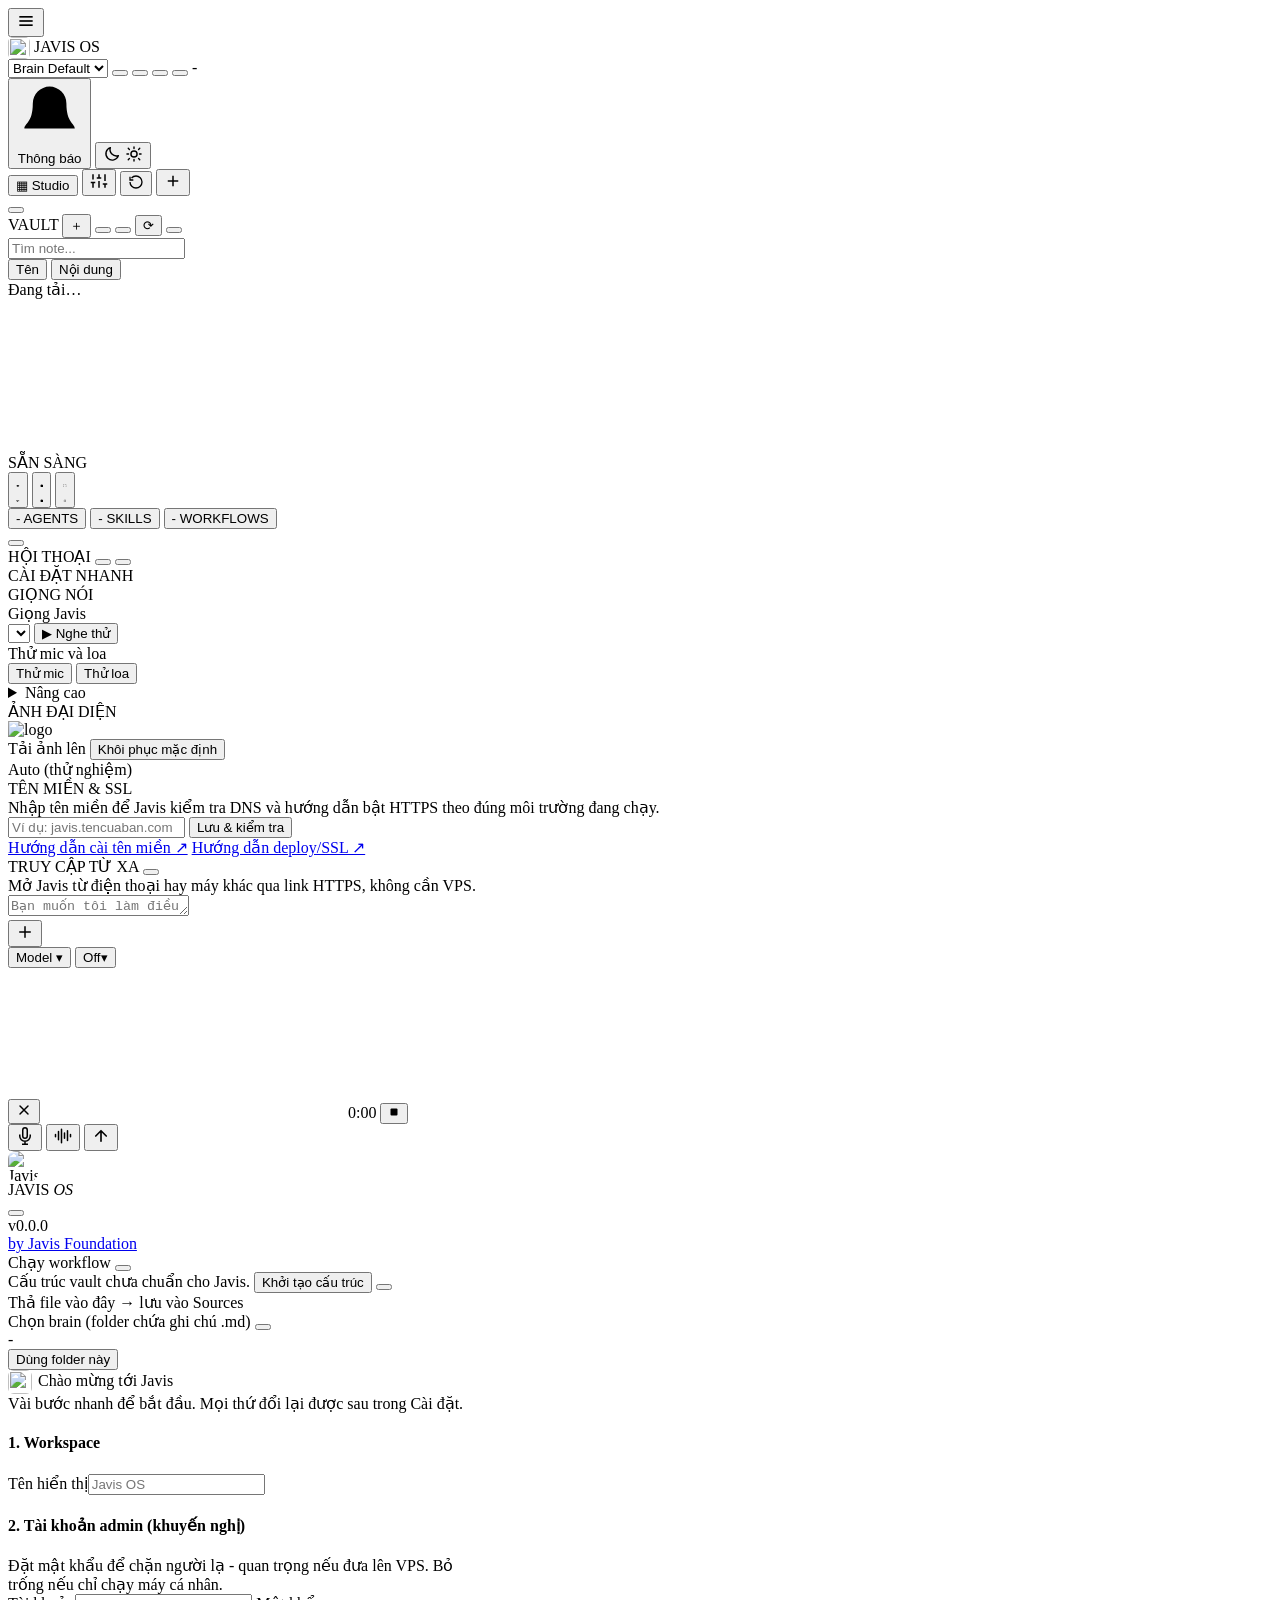
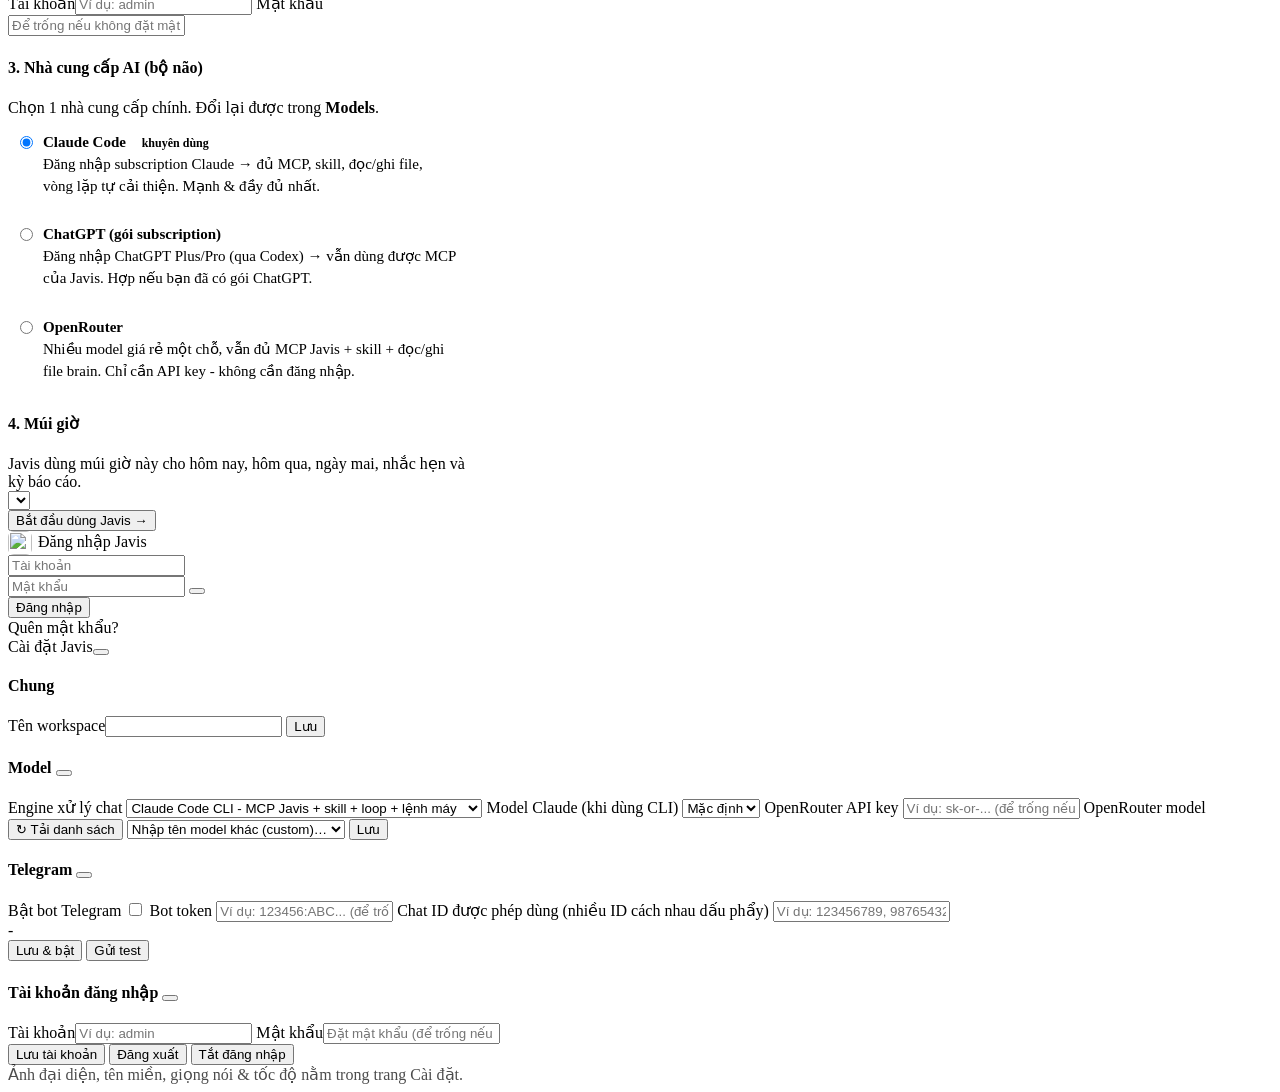
==== dashboard/index.html @ 55c79ef9 "IDC Harness (fork Javis OS 0.461.0) - phan 2" ====
<!DOCTYPE html>
<html lang="vi">
<head>
  <meta charset="UTF-8">
  <!-- maximum-scale=1 + user-scalable=no: tắt pinch/double-tap zoom trên mobile theo yêu cầu
       chủ. Chỉ chặn TUYỆT ĐỐI khi chạy dạng app màn hình chính (xem cụm apple-mobile-web-app-*
       dưới); ở tab Safari thường iOS 10+ vẫn cho zoom bằng tay vì lý do accessibility, nên còn
       chặn thêm bằng touch-action trong style.css làm lớp thứ hai. -->
  <meta name="viewport" content="width=device-width, initial-scale=1.0, maximum-scale=1.0, user-scalable=no, viewport-fit=cover, interactive-widget=resizes-content">
  <title>Javis OS</title>
  <!-- Favicon = logo hiện tại (/brand-logo): mặc định theo logo.png, và tự đổi theo ảnh user tải lên. -->
  <link rel="icon" href="/brand-logo?v=5">
  <link rel="apple-touch-icon" href="/brand-logo?v=5">
  <!-- Thêm vào màn hình chính iPhone = KHÔNG thanh địa chỉ: iOS chỉ mở app "standalone"
       (ẩn chrome Safari) khi có ĐỦ cụm apple-mobile-web-app-* này VÀ manifest.json bên dưới -
       thiếu một trong hai là một số bản iOS vẫn hiện thanh địa chỉ dù bản khác thì không.
       Icon đã thêm TRƯỚC khi có đủ cụm này vẫn giữ hành vi cũ - phải xoá khỏi màn hình chính
       rồi "Thêm vào MH chính" lại thì iOS mới đọc lại và chạy standalone. -->
  <meta name="apple-mobile-web-app-capable" content="yes">
  <meta name="mobile-web-app-capable" content="yes">
  <meta name="apple-mobile-web-app-status-bar-style" content="black-translucent">
  <meta name="apple-mobile-web-app-title" content="Javis OS">
  <meta name="theme-color" content="#0e0e16">
  <!-- manifest.json khai icon PNG vuông 192/512 có sizes rõ ràng: đó là điều kiện để
       Chrome/Edge DESKTOP coi trang là cài được (icon "any" trên PNG bị coi là không hợp lệ
       nên trước đây chỉ mobile chạy dạng app, desktop không bao giờ có nút cài). Nút
       "Mở như app" trên thanh trạng thái + icon cài trong thanh địa chỉ ăn theo file này. -->
  <link rel="manifest" href="/static/manifest.json?v=5">
  <!-- Font tự chứa (0.416.0, dashboard/fonts/): không còn gọi fonts.googleapis.com / fonts.gstatic.com lúc mở trang. -->
  <link rel="stylesheet" href="/static/fonts/fonts.css?v=1">
  <!-- Biến --ic-* cho icon dùng trong content: của CSS. Phải đứng TRƯỚC style.css
       vì style.css tham chiếu các biến này. -->
  <link rel="stylesheet" href="/static/vendor/lucide-icons.css?v=1">
  <link rel="stylesheet" href="/static/style.css?v=158">
  <link rel="stylesheet" href="/static/console.css?v=132">
  <!-- Áp tông đã lưu TRƯỚC khi vẽ để không nháy tối rồi mới đổi sang sáng.
       Giá trị cũ "dim" (tông tối-nhạt, gỡ ở 0.9.250) quy về tối; theme.js sẽ ghi đè lại.
       Chế độ "auto" (0.74.0, mặc định khi chưa chọn gì từ 0.75.1) tính theo khung giờ "HH:MM-HH:MM", cùng quy tắc với lightAt() trong
       theme.js (vắt qua nửa đêm được, hai mốc trùng là tối): sửa một bên thì sửa cả bên kia. -->
  <script>(function(){try{var m=localStorage.getItem('javis.theme'),L=m==='light';if(m!=='light'&&m!=='dark'&&m!=='dim'){var p=/^(\d{1,2}):(\d{2})-(\d{1,2}):(\d{2})$/.exec(localStorage.getItem('javis.theme.schedule')||'')||[0,6,0,18,0],a=p[1]*60+ +p[2],b=p[3]*60+ +p[4],d=new Date(),n=d.getHours()*60+d.getMinutes();L=a!==b&&(a<b?n>=a&&n<b:n>=a||n<b);}if(L)document.documentElement.setAttribute('data-theme','light');}catch(e){}})();</script>
</head>
<body>
  <div class="hud">

    <!-- ===== TOP BAR ===== -->
    <header class="hud-top">
      <!-- Mobile-only: mở ngăn kéo điều hướng -->
      <button class="hud-icon-btn nav-toggle-btn" id="navToggle" title="Menu" aria-label="Mở menu" data-i18n-title="top.menu" data-i18n-aria="top.menu_open">
        <svg width="20" height="20" viewBox="0 0 24 24" fill="none" stroke="currentColor" stroke-width="2">
          <line x1="4" y1="7" x2="20" y2="7"/><line x1="4" y1="12" x2="20" y2="12"/><line x1="4" y1="17" x2="20" y2="17"/>
        </svg>
      </button>
      <!-- NHÓM TRÁI: thương hiệu + chọn brain + số liệu (bám trái) -->
      <div class="hud-top-left">
        <div class="brand"><span class="brand-icon"><img src="/brand-logo" alt="" style="width:22px;height:22px;border-radius:5px;vertical-align:middle;object-fit:cover"></span> <span class="brand-text">JAVIS OS</span></div>
        <!-- Select Brain: dời từ góc graph lên navbar -->
        <div class="orb-graph-ctl navbar-brain">
          <i data-ic="brain" class="brain-select-ico" data-ic-title="Bộ não đang chọn" data-i18n-title="top.brain_current"></i>
          <select id="graphSource" class="graph-select">
            <option value="brain">Brain Default</option>
          </select>
          <button class="graph-folder-btn" id="newBrainBtn" title="Tạo brain mới trong thư mục brains" data-i18n-title="top.brain_new"><i data-ic="plus"></i></button>
          <button class="graph-folder-btn" id="renameBrainBtn" title="Đổi tên brain đang chọn (thư mục và liên kết giữ nguyên)" data-i18n-title="top.brain_rename"><i data-ic="pencil"></i></button>
          <button class="graph-folder-btn" id="delBrainBtn" title="Xoá brain đang chọn (xác nhận gõ đúng tên)" data-i18n-title="top.brain_delete"><i data-ic="trash-2"></i></button>
          <button class="graph-folder-btn" id="pickFolderBtn" title="Chọn brain từ folder ngoài bất kỳ" data-i18n-title="top.brain_pick"><i data-ic="folder-open"></i></button>
          <span class="graph-stats" id="graphStats">-</span>
        </div>
      </div>
      <!-- NHÓM GIỮA: thanh trạng thái đang quá tải nên bỏ tên workspace lẫn ngày tháng theo
           yêu cầu chủ (0.9.195) - tên vẫn hiện trong Cài đặt; chỗ này giờ dành cho đèn báo não
           khi bộ não mất đăng nhập. Chuông Thông báo đã dời về góc phải cho khớp với panel
           (panel ghim right:18px, để nút ở giữa thì bấm một nơi hộp bung nơi khác). -->
      <div class="hud-center-title">
        <span class="engine-banner" id="engineBanner" hidden></span>
      </div>
      <!-- NHÓM PHẢI: chuông Thông báo + nút đổi tông (LUÔN hiện) + cụm nút cockpit (ẩn ở trang quản lý) -->
      <div class="hud-top-right">
        <button class="notification-trigger" id="notificationTrigger" type="button"
                aria-haspopup="dialog" aria-expanded="false" title="Mở hộp thư Thông báo" data-i18n-title="top.notifications">
          <svg viewBox="0 0 24 24" aria-hidden="true">
            <path d="M18 8a6 6 0 0 0-12 0c0 7-3 7-3 9h18c0-2-3-2-3-9"></path>
            <path d="M10 21h4"></path>
          </svg>
          <span class="notification-trigger-label" data-i18n="noti.label">Thông báo</span>
          <span class="notification-badge" id="notificationBadge" hidden>0</span>
        </button>
        <!-- Cài Javis như app riêng (PWA). Ẩn mặc định: app.js chỉ hiện khi trình duyệt
             bắn beforeinstallprompt (Chrome/Edge desktop + Android) và chưa chạy standalone.
             Safari/iOS không có event này - bên đó vẫn là Share → Thêm vào MH chính. -->
        <button class="install-app-btn" id="installAppBtn" type="button" hidden
                title="Cài Javis thành app riêng - mở từ Desktop/Dock, không lẫn giữa các tab" data-i18n-title="top.install_title"
                aria-label="Cài Javis thành app riêng" data-i18n-aria="top.install">
          <svg width="16" height="16" viewBox="0 0 24 24" fill="none" stroke="currentColor" stroke-width="2" aria-hidden="true">
            <rect x="2" y="3" width="20" height="14" rx="2"/>
            <path d="M8 21h8M12 17v4"/>
            <path d="M12 6v6M9.5 9.5 12 12l2.5-2.5"/>
          </svg>
          <span class="install-app-label" data-i18n="top.install_label">Mở như app</span>
        </button>
        <button class="hud-icon-btn theme-toggle" id="themeToggle" type="button" aria-pressed="false"
                title="Đang dùng tông tối - bấm để chuyển sang tông sáng"
                aria-label="Đang dùng tông tối - bấm để chuyển sang tông sáng">
          <!-- Trăng hiện ở tông tối, mặt trời hiện ở tông sáng (đổi qua CSS theo data-theme) -->
          <svg class="ic-moon" width="18" height="18" viewBox="0 0 24 24" fill="none" stroke="currentColor"
               stroke-width="1.9" stroke-linecap="round" stroke-linejoin="round" aria-hidden="true">
            <path d="M20.5 14.2A8.5 8.5 0 0 1 9.8 3.5a8.5 8.5 0 1 0 10.7 10.7Z"/>
          </svg>
          <svg class="ic-sun" width="18" height="18" viewBox="0 0 24 24" fill="none" stroke="currentColor"
               stroke-width="1.9" stroke-linecap="round" stroke-linejoin="round" aria-hidden="true">
            <circle cx="12" cy="12" r="4.1"/>
            <path d="M12 2.6v2.1M12 19.3v2.1M4.35 4.35l1.5 1.5M18.15 18.15l1.5 1.5M2.6 12h2.1M19.3 12h2.1M4.35 19.65l1.5-1.5M18.15 5.85l1.5-1.5"/>
          </svg>
        </button>
        <div class="hud-actions">
          <button class="studio-open-btn" id="studioOpenBtn" title="Studio - Agents, Skills, Workflows" data-i18n-title="top.studio_title">▦ Studio</button>
          <button class="hud-icon-btn" id="settingsBtn" title="Cài đặt" data-i18n-title="page.settings.label">
            <svg width="18" height="18" viewBox="0 0 24 24" fill="none" stroke="currentColor" stroke-width="2">
              <line x1="4" y1="21" x2="4" y2="14"/><line x1="4" y1="10" x2="4" y2="3"/>
              <line x1="12" y1="21" x2="12" y2="12"/><line x1="12" y1="8" x2="12" y2="3"/>
              <line x1="20" y1="21" x2="20" y2="16"/><line x1="20" y1="12" x2="20" y2="3"/>
              <line x1="1" y1="14" x2="7" y2="14"/><line x1="9" y1="8" x2="15" y2="8"/><line x1="17" y1="16" x2="23" y2="16"/>
            </svg>
          </button>
          <!-- Nút loa ở đây đã BỎ (0.48.3): cùng một công tắc mà có tới ba chỗ bấm (header,
               thanh nhập chat, công tắc trong Cài đặt nhanh). Giữ lại đúng nút trên THANH NHẬP
               (#ttsToggleBar) - nó nằm ngay cạnh chỗ người ta gõ, thấy được ở cả màn Javis lẫn
               trang Trò chuyện, và có ở màn hẹp. Chỗ trống này để dành cho hòm thư. -->
          <button class="hud-icon-btn" id="resetBtn" title="Reset hội thoại" data-i18n-title="top.reset">
            <svg width="16" height="16" viewBox="0 0 24 24" fill="none" stroke="currentColor" stroke-width="2">
              <path d="M3 12a9 9 0 1 0 9-9 9 9 0 0 0-6.7 3M3 4v5h5"/>
            </svg>
          </button>
          <!-- Mobile-only: hội thoại mới -->
          <button class="hud-icon-btn new-chat-btn" id="newChatBtn" title="Hội thoại mới" data-i18n-title="top.new_chat" aria-label="Hội thoại mới" data-i18n-aria="top.new_chat">
            <svg width="18" height="18" viewBox="0 0 24 24" fill="none" stroke="currentColor" stroke-width="2">
              <line x1="12" y1="5" x2="12" y2="19"/><line x1="5" y1="12" x2="19" y2="12"/>
            </svg>
          </button>
        </div>
      </div>
    </header>

    <!-- Hộp thư chung: bản cập nhật + thông báo cộng đồng/marketing -->
    <div class="notification-shade" id="notificationShade" hidden></div>
    <aside class="notification-panel" id="notificationPanel" role="dialog"
           aria-modal="false" aria-label="Hộp thư Thông báo" data-i18n-aria="top.notifications" aria-hidden="true" hidden>
      <div class="noti-head">
        <div>
          <div class="noti-title" data-i18n="noti.label">Thông báo</div>
          <div class="noti-sub" id="notificationSummary" data-i18n="noti.summary">Cập nhật mới và tin từ Javis OS</div>
        </div>
        <div class="noti-head-actions">
          <button class="noti-text-btn" id="notificationReadAll" type="button" data-i18n="noti.read_all">Đọc tất cả</button>
          <button class="noti-close" id="notificationClose" type="button" aria-label="Đóng" data-i18n-aria="common.close">×</button>
        </div>
      </div>
      <!-- Hai tab: thư RIÊNG của người dùng và tin PHÁT CHUNG. Gộp một danh sách thì kết quả
           công việc thật bị chôn dưới mấy dòng changelog, mà đó mới là thứ cần đọc ngay. -->
      <div class="noti-tabs" role="tablist">
        <button class="noti-tab active" id="notiTabMine" type="button" role="tab" aria-selected="true">
          <span data-i18n="noti.tab_mine">Của tôi</span><span class="noti-tab-count" id="notiTabMineCount" hidden>0</span>
        </button>
        <button class="noti-tab" id="notiTabNews" type="button" role="tab" aria-selected="false">
          <span data-i18n="noti.tab_news">Tin tức</span><span class="noti-tab-count" id="notiTabNewsCount" hidden>0</span>
        </button>
        <!-- 0.403.0: Javis Core's notification filter (each group's mode, per-kind rules, undo). -->
        <button class="noti-tab noti-tab-filter" id="notiTabFilter" type="button" role="tab" aria-selected="false">
          <span data-i18n="noti.filter_btn">Bộ lọc</span>
        </button>
      </div>
      <div class="noti-list" id="notificationList">
        <div class="noti-loading" data-i18n="noti.loading">Đang tải thông báo…</div>
      </div>
      <!-- Công tắc thông báo đẩy. Ẩn khi trình duyệt/ngữ cảnh không cho (http trần, iOS chưa
           cài PWA) và nói LÝ DO thay vì để một cái nút bấm không lên. -->
      <div class="noti-push" id="notificationPush" hidden>
        <div class="noti-push-main">
          <span class="noti-push-title" data-i18n="noti.push">Thông báo đẩy</span>
          <span class="noti-push-note" id="notificationPushNote" data-i18n="noti.push_note">Báo cả khi bạn không mở Javis</span>
        </div>
        <button class="noti-text-btn" id="notificationPushTest" type="button" hidden data-i18n="noti.push_test">Gửi thử</button>
        <button class="noti-text-btn primary" id="notificationPushToggle" type="button" data-i18n="noti.push_on">Bật</button>
        <label class="noti-push-hide" id="notificationPushHideRow" hidden><input type="checkbox" id="notificationPushHide">
          <span data-i18n="noti.push_hide">Ẩn nội dung trên thông báo đẩy</span></label>
      </div>
      <div class="noti-foot">
        <button class="noti-text-btn" id="notificationRefresh" type="button" data-i18n="noti.refresh">↻ Làm mới</button>
        <button class="noti-text-btn primary" id="notificationOpenUpdates" type="button" data-i18n="noti.open_updates">Xem nhật ký cập nhật →</button>
      </div>
    </aside>

    <!-- ===== BODY: 3 columns ===== -->
    <div class="hud-body">

      <!-- LEFT: Vault explorer (cây thư mục kiểu Obsidian + tìm note). Thay cho panel số liệu KD cũ. -->
      <aside class="hud-left">
        <!-- Nút mở lại khi panel đang thu gọn (body.vault-thu). Ẩn mặc định bằng CSS;
             chỉ hiện ở màn chính, không theo node sang tab "Thư mục" của trang Trò chuyện. -->
        <button class="vault-expand" id="vtExpand" title="Mở lại panel Vault" data-i18n-title="vault.expand" aria-label="Mở lại panel Vault" data-i18n-aria="vault.expand"><i data-ic="panel-left"></i></button>
        <div class="vault-head">
          <span class="vault-title">VAULT</span>
          <span class="vault-tools">
            <button class="mini-btn" id="vtNewFile" title="Tạo file mới ở gốc brain" data-i18n-title="vault.new_file">＋</button>
            <button class="mini-btn" id="vtNewDir" title="Tạo thư mục mới ở gốc brain" data-i18n-title="vault.new_dir"><i data-ic="folder-plus"></i></button>
            <button class="mini-btn" id="vtDaily" title="Nhật ký hôm nay (Ctrl+D / Cmd+D khi đang ở khung ghi chú)" data-i18n-title="vault.daily"><i data-ic="calendar"></i></button>
            <button class="mini-btn" id="vtRefresh" title="Làm mới cây" data-i18n-title="vault.refresh">⟳</button>
            <button class="mini-btn" id="vtCollapse" title="Thu gọn panel Vault (như sidebar)" data-i18n-title="vault.collapse"><i data-ic="panel-left"></i></button>
          </span>
        </div>
        <div class="vault-search">
          <i class="vs-ico" data-ic="search"></i>
          <!-- data-esc: ô này TỰ xử Esc (xoá chữ, về lại cây). Trình sửa note bắt Esc ở mức
               document + capture, nên không khai dấu này thì Esc ở đây đóng mất file đang mở. -->
          <input id="vaultSearch" type="text" data-esc placeholder="Tìm note..." data-i18n-ph="vault.search_ph" spellcheck="false" autocomplete="off">
          <button class="vs-clear" id="vaultSearchClear" title="Xoá tìm kiếm" data-i18n-title="vault.search_clear" hidden><i data-ic="x"></i></button>
        </div>
        <div class="vault-modes">
          <button class="vs-chip active" id="vsModeName" data-mode="name" title="Lọc nhanh theo tên trong cây" data-i18n-title="vault.mode_name_title" data-i18n="vault.mode_name">Tên</button>
          <button class="vs-chip" id="vsModeContent" data-mode="content" title="Tìm sâu theo nội dung (quét toàn vault)" data-i18n-title="vault.mode_content_title" data-i18n="vault.mode_content">Nội dung</button>
        </div>
        <div class="vault-tree" id="vaultTree"><div class="vt-info" data-i18n="common.loading">Đang tải…</div></div>
        <div class="vault-results" id="vaultResults" hidden></div>
      </aside>

      <!-- CENTER: knowledge graph -->
      <div class="hud-center">
        <canvas id="starfield"></canvas>
        <div id="graph2d"></div>
        <div class="concept-labels" id="conceptLabels"></div>
        <div class="orb-overlay">
          <div class="orb-state" id="orbState" data-i18n="orb.ready">SẴN SÀNG</div>
          <div class="orb-interim" id="voiceInterim"></div>
        </div>
        <button class="brain-overlay-toggle" id="brainOverlayToggle" type="button"
                aria-pressed="false" aria-label="Ẩn nhãn và số liệu brain" data-i18n-aria="orb.overlay_aria"
                title="Ẩn nhãn thư mục và số liệu Agents / Skills / Workflows" data-i18n-title="orb.overlay_title">
          <svg class="brain-eye-on" viewBox="0 0 24 24" aria-hidden="true">
            <path d="M2.5 12s3.5-6 9.5-6 9.5 6 9.5 6-3.5 6-9.5 6-9.5-6-9.5-6Z"></path>
            <circle cx="12" cy="12" r="2.75"></circle>
          </svg>
          <svg class="brain-eye-off" viewBox="0 0 24 24" aria-hidden="true">
            <path d="M3 3l18 18M10.6 6.15A9.8 9.8 0 0 1 12 6c6 0 9.5 6 9.5 6a15 15 0 0 1-2.05 2.65M6.3 6.35C3.85 8.05 2.5 12 2.5 12s3.5 6 9.5 6a9.5 9.5 0 0 0 3.1-.52M9.9 9.9a3 3 0 0 0 4.2 4.2"></path>
          </svg>
        </button>

        <!-- Timelapse "cuộc đời brain": chiếu lại note mọc dần theo thời gian tạo (chỉ đồ thị 2D) -->
        <button class="brain-overlay-toggle graph-timelapse-btn" id="graphTimelapseBtn" type="button"
                aria-pressed="false" aria-label="Chiếu timelapse cuộc đời brain" data-i18n-aria="orb.timelapse_aria"
                title="Timelapse: xem lại brain lớn lên từ note đầu tiên tới giờ" data-i18n-title="orb.timelapse_title">
          <svg class="tl-play" viewBox="0 0 24 24" aria-hidden="true">
            <circle cx="12" cy="12" r="9"></circle>
            <path d="M12 7v5l3.5 2"></path>
          </svg>
          <svg class="tl-stop" viewBox="0 0 24 24" aria-hidden="true">
            <circle cx="12" cy="12" r="9"></circle>
            <rect x="9" y="9" width="6" height="6" rx="1"></rect>
          </svg>
        </button>

        <!-- BUNG/THU khoang não - CHỈ hiện trên điện thoại (console.css .brain-max-btn).
             Trên desktop khoang não đã chiếm cả cột giữa nên không có gì để bung. -->
        <button class="brain-overlay-toggle brain-max-btn" id="brainMaxBtn" type="button"
                aria-pressed="false" aria-label="Bung khoang não toàn màn" data-i18n-aria="orb.max_aria"
                title="Bung khoang não ra toàn màn để nhìn rõ đồ thị" data-i18n-title="orb.max_title">
          <svg class="bmx-in" viewBox="0 0 24 24" aria-hidden="true">
            <path d="M9 3H5a2 2 0 0 0-2 2v4M15 3h4a2 2 0 0 1 2 2v4M9 21H5a2 2 0 0 1-2-2v-4M15 21h4a2 2 0 0 0 2-2v-4"></path>
          </svg>
          <svg class="bmx-out" viewBox="0 0 24 24" aria-hidden="true">
            <path d="M4 10h4a2 2 0 0 0 2-2V4M20 10h-4a2 2 0 0 1-2-2V4M4 14h4a2 2 0 0 1 2 2v4M20 14h-4a2 2 0 0 0-2 2v4"></path>
          </svg>
        </button>

        <!-- Lớp Agentic: số agent / skill / workflow - bấm mở Studio -->
        <div class="brain-stats" id="brainStats">
          <button class="bstat" data-tab="agents" title="Mở Studio · Agents" data-i18n-title="orb.stat_agents">
            <span class="bstat-num" id="statAgents">-</span>
            <span class="bstat-lbl">AGENTS</span>
          </button>
          <span class="bstat-sep"></span>
          <button class="bstat" data-tab="skills" title="Mở Studio · Skills" data-i18n-title="orb.stat_skills">
            <span class="bstat-num" id="statSkills">-</span>
            <span class="bstat-lbl">SKILLS</span>
          </button>
          <span class="bstat-sep"></span>
          <button class="bstat" data-tab="workflows" title="Mở Studio · Workflows" data-i18n-title="orb.stat_workflows">
            <span class="bstat-num" id="statWorkflows">-</span>
            <span class="bstat-lbl">WORKFLOWS</span>
          </button>
        </div>

        <!-- MỨC DÙNG token đã chuyển thành trang riêng "Mức dùng" trong rail (nhóm Hệ thống) - có đồ thị 14 ngày. -->

        <!-- Popup sửa note: neo absolute BÊN TRONG .hud-center → đè lên visual não, cây trái & chat phải vẫn sống.
             Nội dung (toolbar + thân) do console.js openNote() dựng theo loại file. -->
        <div class="note-editor" id="noteEditor" hidden>
          <div class="ne-bar">
            <!-- Lùi / Tiến giữa các note. Đặt BÊN TRÁI tên file, đúng chỗ trình duyệt nào cũng
                 để nó, nên không phải học. console.js _neVeNutLui() dựng theo vệt đường đi. -->
            <span class="ne-nav" id="neNav"></span>
            <span class="ne-title" id="neTitle">note.md</span>
            <span class="ne-actions" id="neActions"></span>
          </div>
          <!-- Thanh link chia se: an cho toi khi bam nut Chia se tren thanh cong cu.
               Lop .jvfe-share dung chung CSS voi trinh sua modal (file-editor.js). -->
          <div class="ne-share jvfe-share" id="neShare" hidden></div>
          <div class="ne-body" id="neBody"></div>
        </div>
      </div>

      <!-- RIGHT: transcript + activity -->
      <aside class="hud-right">
        <!-- Nút mở lại khi khung hội thoại đang thu (body.chatcol-thu, chỉ desktop).
             Ẩn mặc định bằng CSS - trên điện thoại cột này chính là khung chat, không thu. -->
        <button class="chatcol-expand" id="chatColMo" title="Mở lại khung hội thoại" data-i18n-title="chat.col_expand" aria-label="Mở lại khung hội thoại" data-i18n-aria="chat.col_expand"><i data-ic="panel-left"></i></button>
        <div class="panel-label">
          <span data-i18n="chat.panel">HỘI THOẠI</span>
          <!-- Chip project: sessions-ui.js vẽ vào đây khi lượt chat thuộc một project.
               Rỗng thì span co về 0 nên hàng vẫn là "nhãn ... nút" như cũ. -->
          <span class="proj-chip-host" id="projChipHost"></span>
          <span class="panel-acts">
            <button class="mini-btn" id="chatZoomBtn" title="Mở trang Trò chuyện (khung chat toàn màn)" data-i18n-title="chat.zoom"><i data-ic="maximize"></i></button>
            <button class="mini-btn chatcol-thu-btn" id="chatColThu" title="Thu khung hội thoại sang phải (như thu sidebar)" data-i18n-title="chat.col_collapse"><i data-ic="panel-left"></i></button>
          </span>
        </div>
        <!-- MỨC DÙNG token đã DỜI xuống góc dưới-phải khung giữa (giải phóng chỗ cho khung chat). -->
        <!-- Thanh gọi (call-bar.js, 0.65.18): hiện khi bấm mic gọi Javis. Nằm trong CHAT_NODE_IDS
             (console.js) nên sang trang Trò chuyện là đi theo khung chat. -->
        <div class="call-bar" id="callBar" hidden></div>
        <div class="transcript" id="chatArea" data-i18n-empty="chat.empty_hint" data-empty-hint="Nói hoặc gõ để bắt đầu hội thoại với Javis."></div>
        <!-- Thanh #toolBar cũ ĐÃ BỎ: trạng thái "đang suy nghĩ / gọi tool" giờ hiện bằng
             chip hoạt động NGAY TRONG #chatArea (app.js showActivity) → tự đi theo cả khi
             phóng to chat workspace (chat-zoom chỉ dời #chatArea, trước đây toolBar bị bỏ lại). -->
        <!-- "BỘ NHỚ DÀI HẠN" + auto-reflect "sau mỗi 6 lượt" ĐÃ BỎ: engine tự học mới (learn.py)
             rewire sau MỖI lượt (có debounce, read-only, undo được). Cấu hình + xem "đã học gì" +
             hoàn tác ở trang sidebar "Tự học" (console.js renderLearn). Widget cũ vốn là UI chết,
             không còn JS nào gắn vào (autoLearnToggle/learnBtn/memCount không có handler). -->

        <!-- HỆ THỐNG + MCP ĐANG DÙNG đã DỜI xuống thanh model-bar (ngang hàng ô chọn model). -->


        <!-- ===== CÀI ĐẶT: avatar + tên miền + giọng nói + tốc độ (console.js nhúng vào trang Cài đặt) ===== -->
        <details class="quick-set" id="quickSet" open>
          <summary class="panel-label" style="cursor:pointer;list-style:none;user-select:none">
            <i data-ic="settings"></i> <span data-i18n="qs.title">CÀI ĐẶT NHANH</span> <i class="qs-caret" data-ic="chevron-right"></i>
          </summary>
          <div class="quick-set-body">

            <!-- MỘT CỘT, mỗi thẻ một việc (0.58.8). Bản trước xếp lưới HAI cột: các thẻ cao
                 thấp chênh nhau rất xa (thẻ giọng nói 1200px nằm cạnh thẻ ảnh đại diện 150px)
                 nên ô ngắn bị ô dài kéo giãn theo, để lại mảng trống gần một màn hình - chủ
                 repo gọi đúng tên là "rất rỗi". Một cột thì không còn ô nào phải chờ ô nào.
                 Trong mỗi thẻ, bề ngang được dùng bằng hàng "nhãn trái, ô chọn phải" (.qs-field)
                 thay vì xếp chồng dọc, nên thẻ ngắn lại mà không phải bỏ bớt nội dung. -->

            <!-- Ngôn ngữ: console.js render vào đây khi mở trang Cài đặt.
                 Đặt TRÊN nhóm giọng nói vì giọng đọc phụ thuộc ngôn ngữ, không ngược lại. -->
            <div id="replyLangHost" data-settings-section="general"></div>

            <!-- GIỌNG NÓI (0.65.19, docs/dev/2026-10-voice-call-spec.md mục 5): MỘT thẻ, ba ô, mọi ô
                 tự lưu khi đổi, không còn nút Lưu. Bấm mic là gọi Javis, nên những gì máy tự lo được
                 (bộ não giọng, tai nghe lại, ngôn ngữ nghe, im bao lâu thì gửi, ngắt lời bằng giọng,
                 nhịp hội thoại, đọc trả lời bằng giọng; từ 0.65.22 cả "Tập trung": im 30 giây thì ngắt
                 Live, nói là nối lại) không còn ô nhập. Giá trị đã lưu từ bản cũ
                 vẫn được đọc và dùng tiếp. console.js renderVoiceCard() đổ lựa chọn và nối tay bắt;
                 khung là node TĨNH để data-i18n dịch được và #rateSel giữ tay bắt của app.js. -->
            <div class="qs-block" id="voiceCard" data-settings-section="voice">
              <div class="popover-label" data-i18n="settings.vc_title">GIỌNG NÓI</div>
              <!-- 0.298.0: what you will HEAR, in words: the call path and its voice, then the voice that reads chat
                   answers, each with male/female (voice-catalog.js). Owner report 23/10: female picked, male heard,
                   because a ChatGPT Live call speaks with its own voice list, not the reading voice. -->
              <div class="vc-now" id="vcNow" role="status"></div>
              <div class="qs-field vc-field">
                <div class="vc-lblcol">
                  <label class="qs-lbl" for="vcVoice" id="vcVoiceLbl" data-i18n="settings.vc_voice">Giọng Javis</label>
                  <div class="vc-sub" id="vcVoiceSub"></div>
                </div>
                <div class="v2-voice-row">
                  <select class="js-input" id="vcVoice"></select>
                  <button class="gcard-btn ghost" type="button" id="vcTry" data-i18n="qs.test_voice">▶ Nghe thử</button>
                  <span class="vc-saved" id="vcVoiceSaved" aria-live="polite"></span>
                </div>
              </div>
              <div class="qs-hint" id="vcVoiceNote" data-i18n="qs.voice_ml_note" hidden>Giọng đa ngôn ngữ hỗ trợ tiếng Việt.</div>
              <div class="vc-mismatch" id="vcMismatch" role="status" hidden>
                <span id="vcMismatchTxt"></span>
                <button class="gcard-btn" type="button" id="vcMismatchFix"></button>
              </div>
              <!-- 0.255.0 (owner: "đang thiếu ElevenLabs"): ChatGPT Live and Live over an API speak with their own
                   voice, so on those paths the list above holds their voices and ElevenLabs had nowhere to go. This
                   row picks the voice that reads chat answers and voice notes; on the Basic path the list above
                   already does that, so console.js hides this row there. -->
              <div class="qs-field vc-field" id="vcReadRow" hidden>
                <div class="vc-lblcol">
                  <label class="qs-lbl" for="vcReadVoice"><span data-i18n="settings.vc_read_voice">Giọng đọc câu trả lời</span> <button type="button" class="info-i" aria-expanded="false" aria-label="Xem giải thích" title="Xem giải thích" data-i18n-aria="info.more" data-i18n-title="info.more"><i data-ic="info"></i></button></label>
                  <div class="vc-sub" data-i18n="settings.vc_read_sub">Đọc tin trong khung chat và ghi chú giọng nói.</div>
                </div>
                <div class="info-body" hidden data-i18n="settings.vc_read_info">Giọng đọc câu trả lời trong chat và ghi chú giọng nói gửi qua Telegram, Zalo. Cuộc gọi ChatGPT Live hay Live qua API nói bằng giọng riêng của nó nên không đổi theo ô này.</div>
                <div class="v2-voice-row">
                  <select class="js-input" id="vcReadVoice"></select>
                  <button class="gcard-btn ghost" type="button" id="vcReadTry" data-i18n="qs.test_voice">▶ Nghe thử</button>
                  <span class="vc-saved" id="vcReadSaved" aria-live="polite"></span>
                </div>
              </div>
              <!-- ElevenLabs (0.255.0): out of Advanced, right under the list where it was picked. The voice comes
                   from the account by name (/voice/elevenlabs/voices); the raw Voice ID box only shows when the
                   list cannot load. -->
              <div id="vcEleven" hidden>
                <div class="qs-field">
                  <label class="qs-lbl" for="vcElKey"><span>ElevenLabs API key</span> <button type="button" class="info-i" aria-expanded="false" aria-label="Xem giải thích" title="Xem giải thích" data-i18n-aria="info.more" data-i18n-title="info.more"><i data-ic="info"></i></button> <span class="dim" id="vcElKeySet" data-i18n="settings.key_set" hidden>(đã có - để trống nếu không đổi)</span></label>
                  <div class="info-body" hidden data-i18n="settings.vc_el_info">Lấy key ở elevenlabs.io, mục Developers, API Keys. Giọng bạn tự nhân bản trên ElevenLabs cũng có trong danh sách. Model Multilingual v2 không đọc được tiếng Việt, nên câu tiếng Việt tự dùng Flash v2.5.</div>
                  <input class="js-input" id="vcElKey" type="password" autocomplete="off" data-i18n-ph="settings.eleven_ph" placeholder="Dán API key ElevenLabs">
                </div>
                <div class="qs-field">
                  <label class="qs-lbl" for="vcElVoiceSel" data-i18n="settings.vc_el_voice">Giọng ElevenLabs</label>
                  <select class="js-input" id="vcElVoiceSel" hidden></select>
                  <input class="js-input" id="vcElVoice" data-i18n-ph="settings.eleven_voice_ph" placeholder="Ví dụ: 21m00Tcm4TlvDq8ikWAM (Rachel)">
                  <div class="qs-hint" id="vcElVoiceMsg" role="status"></div>
                </div>
                <div class="qs-field">
                  <label class="qs-lbl" for="vcElModel" data-i18n="settings.vc_el_model">Model</label>
                  <select class="js-input" id="vcElModel"></select>
                </div>
              </div>
              <!-- Mic and speaker test (0.222.0, dashboard/mic-test.js): a person speaking is the only check
                   a muted mic or a level slider at zero cannot pass. -->
              <div class="qs-field">
                <span class="qs-lbl" data-i18n="settings.vc_mic_lbl">Thử mic và loa</span>
                <div class="v2-voice-row">
                  <button class="gcard-btn ghost" type="button" id="vcMicTest" data-i18n="settings.vc_mic_btn">Thử mic</button>
                  <button class="gcard-btn ghost" type="button" id="vcSpkTest" data-i18n="settings.vc_spk_btn">Thử loa</button>
                </div>
              </div>
              <div class="mic-meter" aria-hidden="true"><div class="mic-meter-bar" id="vcMicBar"></div></div>
              <div class="mic-result" id="vcMicResult" role="status"></div>
              <details class="qs-advanced" id="vcAdvanced">
                <summary data-i18n="settings.vc_advanced">Nâng cao</summary>
                <div class="qs-field">
                  <label class="qs-lbl" for="vcEngine" data-i18n="settings.vc_engine">Đường gọi</label>
                  <select class="js-input" id="vcEngine">
                    <option value="auto" data-i18n="settings.vc_engine_auto">Tự động</option>
                    <option value="chatgpt">ChatGPT Live</option>
                    <option value="api" data-i18n="settings.vc_engine_api">Live qua API key</option>
                    <option value="basic" data-i18n="settings.vc_engine_basic">Cơ bản</option>
                  </select>
                </div>
                <!-- Bộ não trả lời nhanh + Model: CHỈ hiện khi cuộc gọi chạy đường Cơ bản (0.65.31, chủ dự
                     án góp ý 02/10). ChatGPT Live và Live qua API tự nghe, tự trả lời nên ô này không có
                     tác dụng; để hiện ở đó thì chọn Antigravity mà vẫn nghe ChatGPT trả lời, rất khó hiểu.
                     console.js renderVoiceCard() bật/tắt theo đường đang dùng thật (call.engine). -->
                <div id="vcBrainBox" hidden>
                  <div class="qs-field">
                    <label class="qs-lbl" for="vcBrain" data-i18n="settings.vc_brain">Bộ não trả lời nhanh</label>
                    <select class="js-input" id="vcBrain"></select>
                  </div>
                  <div class="qs-field" id="vcBrainModelRow" hidden>
                    <label class="qs-lbl" for="vcBrainModel" data-i18n="settings.vc_brain_model">Model</label>
                    <select class="js-input" id="vcBrainModel"></select>
                  </div>
                  <div class="qs-hint" data-i18n="settings.vc_brain_hint">Bộ não trả lời các câu nói ở đường Cơ bản. Việc cần dữ liệu vẫn đi bộ não chính.</div>
                </div>
                <!-- Live over an API key only (0.220.0): console.js shows this box when call.engine is "api". -->
                <div id="vcLiveBox" hidden>
                  <div class="qs-field">
                    <label class="qs-lbl" for="vcLiveProactive" data-i18n="settings.vc_live_proactive">Lọc tiếng xung quanh</label>
                    <select class="js-input" id="vcLiveProactive">
                      <option value="on" data-i18n="settings.vc_live_proactive_on">Bật: bỏ qua TV, người bên cạnh</option>
                      <option value="off" data-i18n="settings.vc_live_proactive_off">Tắt: trả lời mọi câu nghe được</option>
                    </select>
                  </div>
                  <div class="qs-field">
                    <label class="qs-lbl" for="vcLiveTurn" data-i18n="settings.vc_live_turn">Nhịp trả lời</label>
                    <select class="js-input" id="vcLiveTurn">
                      <option value="fast" data-i18n="settings.vc_live_turn_fast">Nhanh: đáp ngay khi bạn ngừng</option>
                      <option value="normal" data-i18n="settings.vc_live_turn_normal">Vừa (mặc định)</option>
                      <option value="slow" data-i18n="settings.vc_live_turn_slow">Chậm rãi: chờ bạn nghĩ thêm</option>
                    </select>
                  </div>
                  <div class="qs-hint" data-i18n="settings.vc_live_hint">Áp dụng cho Gemini Live và OpenAI Realtime, từ cuộc gọi kế tiếp.</div>
                </div>
                <div class="qs-field" id="vcRateRow">
                  <label class="qs-lbl" for="rateSel" data-i18n="qs.rate_lbl">Tốc độ đọc</label>
                  <select class="js-input" id="rateSel">
                    <option value="0.85" data-i18n="qs.rate_opt_slow">Chậm · 0,85×</option>
                    <option value="1.00" data-i18n="qs.rate_opt_normal">Bình thường · 1,00×</option>
                    <option value="1.10" data-i18n="qs.rate_opt_default">Hơi nhanh · 1,10× (mặc định)</option>
                    <option value="1.25" data-i18n="qs.rate_opt_fast">Nhanh · 1,25×</option>
                    <option value="1.45" data-i18n="qs.rate_opt_veryfast">Rất nhanh · 1,45×</option>
                  </select>
                </div>
                <div class="qs-hint" id="vcOpenaiNote" data-i18n="settings.vc_openai_note" hidden>Muốn giọng OpenAI: dán API key OpenAI ở trang Models.</div>
              </details>
              <div class="gcard-meta" id="vcStatus" role="status"></div>
              <div class="gcard-meta" id="v2LastErr" hidden></div>
              <!-- Kho giọng Edge: app.js đọc/ghi giọng Edge qua ô này (localStorage javis.voice), còn
                   người dùng chọn ở #vcVoice. Ẩn, nhưng vẫn là danh sách gốc của bảy giọng Edge. -->
              <select id="voiceSel" name="voice" hidden aria-hidden="true" tabindex="-1">
                <option value="en-US-EmmaMultilingualNeural" data-i18n="qs.voice_opt_emma">Emma · Nữ, vui tươi rõ chữ · đa ngôn ngữ</option>
                <option value="vi-VN-HoaiMyNeural" data-i18n="qs.voice_opt_hoaimy">Hoài My · Nữ, tự nhiên ấm áp</option>
                <option value="vi-VN-NamMinhNeural" data-i18n="qs.voice_opt_namminh">Nam Minh · Nam, trầm</option>
                <option value="en-US-AvaMultilingualNeural" data-i18n="qs.voice_opt_ava">Ava · Nữ, dịu và biểu cảm · đa ngôn ngữ</option>
                <option value="en-US-AndrewMultilingualNeural" data-i18n="qs.voice_opt_andrew">Andrew · Nam, ấm và tự tin · đa ngôn ngữ</option>
                <option value="en-US-BrianMultilingualNeural" data-i18n="qs.voice_opt_brian">Brian · Nam, gần gũi đời thường · đa ngôn ngữ</option>
                <option value="en-AU-WilliamMultilingualNeural" data-i18n="qs.voice_opt_william">William · Nam, thân thiện giọng Úc · đa ngôn ngữ</option>
                <option value="auto" data-i18n="qs.voice_opt_auto">Tự động theo thứ tiếng · Hoài My, Emma hoặc giọng bản xứ</option>
              </select>
            </div>

            <!-- THƯƠNG HIỆU. Hai nút trước đây là hai thanh tràn ngang (một tím đặc, một
                 viền mờ) xếp chồng cạnh ảnh 48px, to hơn cả nội dung chúng phục vụ. Nay là
                 hai nút cỡ thường, cùng họ .gcard-btn với mọi nút khác trên trang Cài đặt. -->
            <div class="qs-block" data-settings-section="general">
              <div class="popover-label" data-i18n="qs.avatar">ẢNH ĐẠI DIỆN</div>
              <div class="qs-avatar">
                <img id="brandLogoPreview" src="/brand-logo" alt="logo">
                <div class="js-actions qs-foot">
                  <label class="gcard-btn ghost qs-file"><span data-i18n="qs.avatar_upload">Tải ảnh lên</span>
                    <input type="file" id="brandLogoInput" accept="image/png,image/jpeg,image/webp,image/gif" hidden></label>
                  <button class="gcard-btn ghost" id="brandLogoReset" data-i18n="qs.avatar_reset">Khôi phục mặc định</button>
                </div>
              </div>
              <div class="opt-sub" id="brandLogoStatus"></div>
            </div>

            <!-- Cộng hưởng (Resonance A1): công tắc theo TỪNG TRỢ LÝ của brain đang chọn, mặc định tắt, cùng mục
                 "Chờ gán" cho mục tiêu có trước A1. resonance-agent.js vẽ vào #resonanceAgents qua /resonance/agents. -->
            <div class="qs-block" data-settings-section="general" id="resonanceBlock">
              <div class="popover-label" data-i18n="resonance.settings_title">Auto (thử nghiệm)</div>
              <div id="resonanceAgents"></div>
            </div>

            <div class="qs-block" data-settings-section="general">
              <div class="popover-label" data-i18n="qs.domain">TÊN MIỀN & SSL</div>
              <div class="opt-sub dom-intro" data-i18n="qs.domain_intro">Nhập tên miền để Javis kiểm tra DNS và hướng dẫn bật HTTPS theo đúng môi trường đang chạy.</div>
              <div class="dom-field">
                <input id="setDomain" placeholder="Ví dụ: javis.tencuaban.com" data-i18n-ph="qs.domain_ph" autocomplete="off" spellcheck="false">
                <button class="gcard-btn" id="saveDomain" data-i18n="qs.domain_save">Lưu &amp; kiểm tra</button>
              </div>
              <div class="dom-status" id="domStatusRow" style="display:none">
                <span class="dom-badge" id="dnsBadge" data-i18n="qs.dns_checking">DNS: đang kiểm tra</span>
                <span class="dom-badge" id="sslBadge" data-i18n="qs.ssl_checking">SSL: đang kiểm tra</span>
              </div>
              <div class="dom-ssl" id="domSslRow" style="display:none">
                <!-- Nhãn nút này do branding.js đặt theo trạng thái (Bật SSL / Kích hoạt lại), nên
                     KHÔNG gắn data-i18n: applyDom() quét lại DOM mỗi lần đổi ngôn ngữ và sẽ ghi đè
                     nhãn động bằng nhãn tĩnh, tức nút nói sai một nửa thời gian. Giống nút #themeToggle. -->
                <button class="gcard-btn" id="sslToggle">Bật SSL</button>
                <button class="gcard-btn ghost" id="checkDomain" data-i18n="qs.recheck">Kiểm tra lại</button>
              </div>
              <div id="domainGuide" class="dom-guide" style="display:none"></div>
              <div class="opt-sub" id="domainStatus"></div>
              <div class="dom-docs">
                <a href="https://github.com/blogminhquy/javis-os/blob/main/docs/15-thuong-hieu-ten-mien.md" target="_blank" rel="noopener" data-i18n="qs.domain_docs">Hướng dẫn cài tên miền ↗</a>
                <a href="https://github.com/blogminhquy/javis-os/blob/main/DEPLOY.md" target="_blank" rel="noopener" data-i18n="qs.deploy_docs">Hướng dẫn deploy/SSL ↗</a>
              </div>
            </div>

            <!-- Remote access through the built-in Cloudflare Tunnel (0.242.0). remote-access.js draws #raBox from
                 /remote-access/status; the server downloads and supervises cloudflared (remote_tunnel.py). -->
            <div class="qs-block" data-settings-section="general" id="remoteAccessBlock">
              <div class="popover-label"><span data-i18n="ra.title">TRUY CẬP TỪ XA</span> <button type="button" class="info-i" aria-expanded="false" aria-label="Xem giải thích" title="Xem giải thích" data-i18n-aria="info.more" data-i18n-title="info.more"><i data-ic="info"></i></button></div>
              <div class="info-body" hidden data-i18n="ra.intro_long">Javis tự tải và chạy cloudflared (công cụ chính thức, miễn phí của Cloudflare) ngay trên máy này.</div>
              <div class="opt-sub" data-i18n="ra.sub">Mở Javis từ điện thoại hay máy khác qua link HTTPS, không cần VPS.</div>
              <div id="raBox" class="ra"></div>
            </div>

          </div>
        </details>
      </aside>
    </div>

    <!-- Việc nền đang sống của hội thoại này (app.js JavisBackground bơm nội dung, ẩn khi rỗng).
         Nằm NGAY trên khung nhập vì đó là chỗ mắt người dùng đang ở lúc họ tự hỏi "nó có chạy
         thật không". Được đăng ký trong CHAT_NODE_IDS (console.js) nên sang trang Trò chuyện
         là nó đi theo, không bị bỏ lại như thanh #toolBar cũ. -->
    <div class="bg-strip" id="bgStrip" hidden></div>

    <!-- Thanh MỤC TIÊU của /goal (chat-goal.js, 0.290.0): mục tiêu đang theo đuổi, đồng hồ, nút xoá, tạm dừng,
         xem chi tiết; nhiều mục tiêu thì có số ở đầu, bấm xổ danh sách. Ẩn khi không có mục tiêu. Nằm trong
         CHAT_NODE_IDS (console.js) nên sang trang Trò chuyện là đi theo khung chat. -->
    <div class="goal-bar" id="goalBar" hidden></div>

    <!-- The Coding page's own chip row (that page inserts its chips here on desktop). Empty on the home
         page, so hidden (.model-bar:empty). The model chip moved into the composer in 0.153.0. -->
    <div class="model-bar" id="modelBar"></div>

    <!-- ===== Composer: ONE rounded card in the style of Claude (0.153.0) =====
         Top: attached images and files. Middle: text box. Bottom: "+", model chip, effort chip,
         Fast mode bolt, pinned folder chip, then mic and send. Popovers open above the card. -->
    <div class="hud-voice" id="hudVoice">
      <button id="voiceFocusResume" class="voice-focus-resume" hidden></button>
      <div class="attach-bar" id="attachBar"></div>
      <input type="file" id="fileInput" multiple style="display:none">
      <textarea id="chatInput" class="voice-input" placeholder="Bạn muốn tôi làm điều gì?" data-i18n-ph="bar.input_ph" rows="1"></textarea>
      <div class="cp-row" id="cpRow">
        <button type="button" class="cp-plus" id="plusBtn" aria-haspopup="menu" aria-expanded="false" aria-controls="plusMenu"
                title="Thêm file, lệnh, kết nối" data-i18n-title="cp.plus" aria-label="Thêm file, lệnh, kết nối" data-i18n-aria="cp.plus">
          <svg width="18" height="18" viewBox="0 0 24 24" fill="none" stroke="currentColor" stroke-width="2" stroke-linecap="round"><path d="M12 5v14M5 12h14"/></svg>
        </button>
        <div class="cp-chips" id="cpChips">
          <button type="button" class="mb-chip" id="mbOpen" title="Đổi model / nhà cung cấp" data-i18n-title="mb.open">
            <span class="mb-dot"></span>
            <span id="mbModelTxt">Model</span>
            <span class="mb-caret">▾</span>
          </button>
          <button type="button" class="cp-eff" id="effBtn" aria-haspopup="dialog" aria-expanded="false" aria-controls="effPop"
                  title="Mức suy nghĩ" data-i18n-title="eff.title">
            <span class="cp-eff-fast" id="effFast" hidden><svg width="12" height="12" viewBox="0 0 24 24" fill="currentColor" aria-hidden="true"><path d="M13 2 4 14h6l-1 8 9-12h-6l1-8z"/></svg></span><span id="effTxt">Off</span><span class="mb-caret">▾</span>
          </button>
          <!-- Plan usage ring (plan-limit.js, 0.329.0): took the place of the Fast mode bolt, which moved into the
               Effort popover. Shown only for brains on a plan (Claude Code signed in, ChatGPT through Codex). -->
          <button type="button" class="cp-limit" id="limitBtn" hidden aria-haspopup="dialog" aria-expanded="false" aria-controls="limitPop"
                  title="Hạn mức gói" data-i18n-title="lim.title" aria-label="Hạn mức gói" data-i18n-aria="lim.title" data-muc="none">
            <svg width="20" height="20" viewBox="0 0 36 36" aria-hidden="true"><circle class="lim-bg" cx="18" cy="18" r="14" pathLength="100"/><circle class="lim-fg" cx="18" cy="18" r="14" pathLength="100" stroke-dasharray="0 100"/></svg>
          </button>
        </div>
        <span class="cp-gap"></span>
        <!-- Dictation bar (composer-dictate.js, 0.230.0): replaces +, chips, mic and voice chat while recording.
             X drops the recording, the meter shows the mic level, the square stops and keeps the text to edit,
             and the send button next to it stops and sends. -->
        <div class="dict-bar" id="dictBar">
          <button type="button" class="dict-cancel" id="dictCancel" title="Huỷ ghi âm" data-i18n-title="dict.cancel" aria-label="Huỷ ghi âm" data-i18n-aria="dict.cancel">
            <svg width="16" height="16" viewBox="0 0 24 24" fill="none" stroke="currentColor" stroke-width="2.2" stroke-linecap="round"><path d="M18 6 6 18M6 6l12 12"/></svg>
          </button>
          <canvas class="dict-wave" id="dictWave" aria-hidden="true"></canvas>
          <span class="dict-busy" id="dictBusy" hidden data-i18n="dict.busy">Đang chuyển thành chữ...</span>
          <span class="dict-time" id="dictTime" aria-live="off">0:00</span>
          <button type="button" class="dict-stop" id="dictStop" title="Dừng ghi, giữ chữ để sửa" data-i18n-title="dict.stop" aria-label="Dừng ghi, giữ chữ để sửa" data-i18n-aria="dict.stop">
            <svg width="12" height="12" viewBox="0 0 24 24" fill="currentColor"><rect x="5" y="5" width="14" height="14" rx="2"/></svg>
          </button>
        </div>
        <!-- Two voice buttons (0.230.0): the mic records speech into the text box (nothing is sent by itself),
             the sound-wave button is the live voice chat (#voiceBtn, unchanged behaviour). -->
        <button type="button" class="mic-big dict-btn" id="dictBtn" title="Ghi âm thành chữ" data-i18n-title="dict.btn" aria-label="Ghi âm thành chữ" data-i18n-aria="dict.btn">
          <svg width="18" height="18" viewBox="0 0 24 24" fill="none" stroke="currentColor" stroke-width="2">
            <path d="M12 1a3 3 0 0 0-3 3v8a3 3 0 0 0 6 0V4a3 3 0 0 0-3-3z"/>
            <path d="M19 10v2a7 7 0 0 1-14 0v-2M12 19v4M8 23h8"/>
          </svg>
        </button>
        <button type="button" class="mic-big" id="voiceBtn" title="Đàm thoại: nói chuyện trực tiếp với Javis" data-i18n-title="bar.mic" aria-label="Đàm thoại: nói chuyện trực tiếp với Javis" data-i18n-aria="bar.mic">
          <svg width="18" height="18" viewBox="0 0 24 24" fill="none" stroke="currentColor" stroke-width="2" stroke-linecap="round">
            <path d="M2 10v3M6 6v11M10 3v18M14 8v7M18 5v13M22 10v3"/>
          </svg>
        </button>
        <button type="button" class="stop-btn" id="stopBtn" title="Ngắt lệnh / dừng đọc (Esc)" data-i18n-title="bar.stop" style="display:none">
          <svg width="14" height="14" viewBox="0 0 24 24" fill="currentColor"><rect x="6" y="6" width="12" height="12" rx="2"/></svg>
        </button>
        <button type="button" class="send-btn" id="sendBtn" aria-label="Gửi" data-i18n-aria="bar.send">
          <svg width="18" height="18" viewBox="0 0 24 24" fill="none" stroke="currentColor" stroke-width="2.2" stroke-linecap="round" stroke-linejoin="round"><path d="M12 19V5M5 12l7-7 7 7"/></svg>
        </button>
      </div>
      <div class="mb-pop" id="mbPop" hidden></div>
      <div class="eff-pop" id="effPop" role="dialog" aria-label="Effort" hidden></div>
      <div class="eff-pop lim-pop" id="limitPop" role="dialog" aria-label="Hạn mức gói" data-i18n-aria="lim.title" hidden></div>
      <div class="cp-menu" id="plusMenu" role="menu" hidden></div>
    </div><!-- /hudVoice -->
  </div>

  <!-- Mobile-only: nền mờ khi mở ngăn kéo -->
  <div class="nav-backdrop" id="navBackdrop" hidden></div>

  <!-- ===== Console layer: rail điều hướng + trang quản lý (Alpine-driven) ===== -->
  <nav class="rail" x-data x-cloak :class="{ collapsed: $store.nav.collapsed }"
       x-effect="document.body.classList.toggle('rail-collapsed', $store.nav.collapsed)">
    <!-- ĐỈNH cố định -->
    <div class="rail-top">
      <!-- Dấu ấn và CHỮ tách làm hai ô: pet.js thay ruột của .brand-mark bằng khuôn mặt linh
           vật (xem veDauAn), nên chữ phải nằm ngoài ô đó, không thì mỗi lần đổi hình dáng hay
           bảng màu là chữ bị xoá theo. .brand .brand-icon trên thanh trên cũng cùng vai trò. -->
      <div class="rail-brand"><span class="brand-mark"><img src="/brand-logo" alt="Javis" style="width:30px;height:30px;border-radius:8px;display:block;object-fit:cover"></span><span class="rail-brand-text">JAVIS <i>OS</i></span></div>
    </div>
    <!-- GIỮA cuộn được - gom theo nhóm; nhóm foot (Hệ thống) tự ghim xuống đáy -->
    <div class="rail-nav">
      <template x-for="g in $store.nav.groups" :key="g.label">
        <div class="rail-group" :class="{ foot: g.foot, open: $store.nav.isOpen(g.label), 'has-active': g.items.some(it => it.id === $store.nav.active) }">
          <button class="rail-grp-lbl" @click="$store.nav.toggleGroup(g.label)" :title="g.label">
            <span class="rail-grp-ico" x-html="g.icon"></span>
            <span class="grp-name" x-text="g.label"></span>
          </button>
          <div class="rail-grp-items">
            <template x-for="it in g.items" :key="it.id">
              <button class="rail-item" :class="{ active: $store.nav.active === it.id }"
                      @click="$store.nav.go(it.id)" :title="it.label">
                <span class="rail-ico" x-html="it.icon"></span>
                <span class="rail-lbl" x-text="it.label"></span>
              </button>
            </template>
          </div>
        </div>
      </template>
    </div>
    <!-- Ô đổi ngôn ngữ GIAO DIỆN ngay trên hàng version: console.js đổ danh sách từ /settings
         (lang_list - sổ đăng ký phía server, cùng nguồn với trang Cài đặt). Đổi là
         JavisI18n.setLang áp NGAY trên máy này rồi mới lưu ui_lang lên server. Ẩn cho tới khi
         có danh sách để không hiện một ô select trống. -->
    <div class="rail-lang" id="railLangWrap" hidden>
      <i data-ic="globe"></i>
      <select id="railLang" class="rail-lang-sel" aria-label="Ngôn ngữ giao diện" data-i18n-aria="settings.ui_lang.title"></select>
    </div>
    <!-- ĐÁY cố định: nút thu/mở + version + tác giả -->
    <div class="rail-foot">
      <button class="rail-collapse-btn" @click="$store.nav.toggleCollapsed()"
              :title="($store.nav.i18nTick, $store.nav.collapsed ? t('rail.expand') : t('rail.collapse'))"
              x-html="$store.nav.collapseIcon"></button>
      <div class="rf-meta">
        <div class="rf-ver" id="railVersion">v0.0.0</div>
        <a class="rf-author" href="https://javisos.com" target="_blank" rel="noopener">by Javis Foundation</a>
      </div>
    </div>
  </nav>

  <section class="cview" id="cview" x-data x-cloak x-show="$store.nav.active !== 'home'" x-transition.opacity.duration.200ms>
    <div class="cview-head">
      <div>
        <!-- meta.icon là TÊN icon Lucide (VIEW_ICON trong console.js) nên phải render
             qua ic() bằng x-html; x-text sẽ in nguyên tên ("brain", "bot"...) ra màn hình. -->
        <div class="cview-title"><span class="ico" x-html="ic($store.nav.meta.icon || 'sparkles')"></span> <span x-text="$store.nav.meta.label"></span></div>
        <div class="cview-sub" x-text="$store.nav.meta.sub"></div>
      </div>
    </div>
    <div class="cview-body" id="cviewBody"></div>
  </section>

  <!-- Studio tách thành các trang sidebar riêng (console.js render vào #cviewBody).
       Editor + run-drawer giờ là overlay TOP-LEVEL (dùng từ trang Workflows/Agents). -->
  <!-- Run output drawer -->
  <div class="run-drawer" id="runDrawer">
    <div class="run-head">
      <span id="runTitle" data-i18n="run.title">Chạy workflow</span>
      <button class="run-close" id="runClose"><i data-ic="x"></i></button>
    </div>
    <div class="run-steps" id="runSteps"></div>
  </div>
  <!-- Editor modal (agent/workflow) -->
  <div class="studio-editor" id="studioEditor">
    <div class="editor-box" id="editorBox"></div>
  </div>

  <!-- Vault structure banner -->
  <div class="vault-banner" id="vaultBanner">
    <i class="vb-icon" data-ic="triangle-alert"></i>
    <span class="vb-text" id="vbText" data-i18n="vbanner.text">Cấu trúc vault chưa chuẩn cho Javis.</span>
    <button class="vb-init" id="vbInit" data-i18n="vbanner.init">Khởi tạo cấu trúc</button>
    <button class="vb-close" id="vbClose"><i data-ic="x"></i></button>
  </div>

  <!-- Drag-drop overlay -->
  <div class="drop-overlay" id="dropOverlay">
    <div class="drop-msg"><i data-ic="paperclip"></i> <span data-i18n="drop.msg">Thả file vào đây → lưu vào Sources</span></div>
  </div>

  <!-- Folder picker modal -->
  <div class="modal-overlay" id="folderModal">
    <div class="folder-modal">
      <div class="fm-head">
        <span><i data-ic="folder-open"></i> <span data-i18n="fm.title">Chọn brain (folder chứa ghi chú .md)</span></span>
        <button class="fm-close" id="fmClose"><i data-ic="x"></i></button>
      </div>
      <div class="fm-path" id="fmPath">-</div>
      <div class="fm-list" id="fmList"></div>
      <div class="fm-foot">
        <span class="fm-hint" id="fmHint"></span>
        <button class="fm-use" id="fmUse" data-i18n="fm.use">Dùng folder này</button>
      </div>
    </div>
  </div>

  <!-- Bộ cài đặt lần đầu (hiện khi chưa setup_done) -->
  <div class="modal-overlay" id="setupWizard">
    <div class="settings-modal" style="max-width:460px">
      <div class="fm-head"><img src="/brand-logo" alt="" style="width:24px;height:24px;border-radius:6px;vertical-align:middle;margin-right:6px;object-fit:cover"><span data-i18n="wz.welcome">Chào mừng tới Javis</span></div>
      <div class="settings-body">
        <style>
        .wz-prov{display:flex;flex-direction:column;gap:8px;margin-top:6px}
        /* Theme tokens only: these colours used to be hard-coded for the dark theme, so on the
           light theme the provider names were near-white on cream and the login command in
           the hint was dark-on-dark (customer report 2026-10-11). */
        .wz-card{display:flex;gap:10px;align-items:flex-start;padding:10px 12px;border:1px solid var(--border);background:var(--bg2);border-radius:10px;cursor:pointer;transition:.15s}
        .wz-card:hover{border-color:var(--accent-line)} .wz-card.sel{border-color:var(--accent);background:var(--accent-wash-2)}
        /* The global form-input rule stretches inputs to full width; a radio must stay its own size. */
        .wz-card input{width:auto;flex:none;margin:3px 0 0;accent-color:var(--accent)} .wz-card b{font-size:15px;color:var(--text)}
        .wz-rec{font-size:12px;background:var(--accent-solid);color:var(--bg);border-radius:6px;padding:1px 6px;margin-left:6px;font-weight:700}
        .wz-pdesc{font-size:15px;color:var(--text2);margin-top:3px;line-height:1.45}
        #wzProvHint code{background:var(--surface-3);color:var(--text);padding:1px 5px;border-radius:4px;font-size:13px;word-break:break-all}
        #wzProvHint{margin-top:8px;font-size:15px;color:var(--text2);line-height:1.5}
        </style>
        <div class="set-note"><span data-i18n="wz.intro">Vài bước nhanh để bắt đầu. Mọi thứ đổi lại được sau trong</span> <i data-ic="settings"></i> <span data-i18n="page.settings.label">Cài đặt</span>.</div>
        <div class="set-sec">
          <h4 data-i18n="wz.s1">1. Workspace</h4>
          <label data-i18n="wz.ws_name">Tên hiển thị</label><input id="wzWsName" placeholder="Javis OS">
        </div>
        <div class="set-sec">
          <h4><span data-i18n="wz.s2">2. Tài khoản admin</span> <span class="dim" data-i18n="wz.s2_rec">(khuyến nghị)</span></h4>
          <div class="set-note" data-i18n="wz.pass_note">Đặt mật khẩu để chặn người lạ - quan trọng nếu đưa lên VPS. Bỏ trống nếu chỉ chạy máy cá nhân.</div>
          <label data-i18n="common.account">Tài khoản</label><input id="wzUser" placeholder="Ví dụ: admin" data-i18n-ph="wz.user_ph">
          <label data-i18n="common.password">Mật khẩu</label><input id="wzPass" type="password" placeholder="Để trống nếu không đặt mật khẩu" data-i18n-ph="wz.pass_ph">
        </div>
        <div class="set-sec">
          <h4 data-i18n="wz.s3">3. Nhà cung cấp AI (bộ não)</h4>
          <div class="set-note"><span data-i18n="wz.prov_note">Chọn 1 nhà cung cấp chính. Đổi lại được trong</span> <i data-ic="cpu"></i> <b>Models</b>.</div>
          <div class="wz-prov" id="wzProv">
            <label class="wz-card" data-prov="anthropic-cli">
              <input type="radio" name="wzprov" value="anthropic-cli" checked>
              <div><b><i data-ic="brain"></i> Claude Code <span class="wz-rec" data-i18n="wz.rec">khuyên dùng</span></b>
                <div class="wz-pdesc" data-i18n="wz.prov_claude">Đăng nhập subscription Claude → đủ MCP, skill, đọc/ghi file, vòng lặp tự cải thiện. Mạnh & đầy đủ nhất.</div></div>
            </label>
            <label class="wz-card" data-prov="openai-oauth">
              <input type="radio" name="wzprov" value="openai-oauth">
              <div><b><i data-ic="message-circle"></i> <span data-i18n="wz.prov_gpt_name">ChatGPT (gói subscription)</span></b>
                <div class="wz-pdesc" data-i18n="wz.prov_gpt">Đăng nhập ChatGPT Plus/Pro (qua Codex) → vẫn dùng được MCP của Javis. Hợp nếu bạn đã có gói ChatGPT.</div></div>
            </label>
            <label class="wz-card" data-prov="openrouter">
              <input type="radio" name="wzprov" value="openrouter">
              <div><b><i data-ic="globe"></i> OpenRouter</b>
                <div class="wz-pdesc" data-i18n="wz.prov_or">Nhiều model giá rẻ một chỗ, vẫn đủ MCP Javis + skill + đọc/ghi file brain. Chỉ cần API key - không cần đăng nhập.</div></div>
            </label>
          </div>
          <div id="wzOrKey" style="display:none">
            <label>OpenRouter API key <span class="dim" data-i18n="wz.or_key_later">(có thể dán sau ở Models)</span></label>
            <input id="wzOrKeyInput" placeholder="Ví dụ: sk-or-v1-… (tùy chọn)" data-i18n-ph="wz.or_key_ph">
          </div>
          <div id="wzProvHint"></div>
        </div>
        <div class="set-sec">
          <h4 data-i18n="wz.s4">4. Múi giờ</h4>
          <div class="set-note" data-i18n="wz.tz_note">Javis dùng múi giờ này cho hôm nay, hôm qua, ngày mai, nhắc hẹn và kỳ báo cáo.</div>
          <select id="wzTz" aria-label="Múi giờ" data-i18n-aria="wz.s4"></select>
          <div class="set-note" id="wzTzNow"></div>
        </div>
        <div class="set-actions"><button class="s-btn" id="wzFinish" data-i18n="wz.start">Bắt đầu dùng Javis →</button></div>
        <div class="auth-err" id="wzErr"></div>
      </div>
    </div>
  </div>

  <!-- Đăng nhập (chỉ hiện khi admin đã đặt mật khẩu & chưa đăng nhập) -->
  <div class="modal-overlay" id="authOverlay">
    <div class="folder-modal auth-modal">
      <div class="fm-head"><img src="/brand-logo" alt="" style="width:24px;height:24px;border-radius:6px;vertical-align:middle;margin-right:6px;object-fit:cover"><span id="authTitle" data-i18n="auth.title">Đăng nhập Javis</span></div>
      <div class="auth-body">
        <input id="authUser" placeholder="Tài khoản" data-i18n-ph="common.account" autocomplete="username">
        <div class="auth-pw">
          <input id="authPass" type="password" placeholder="Mật khẩu" data-i18n-ph="common.password" autocomplete="current-password">
          <button type="button" class="auth-pw-eye" id="authPassEye" aria-pressed="false"
                  title="Hiện/ẩn mật khẩu" data-i18n-title="auth.show_pw" aria-label="Hiện/ẩn mật khẩu" data-i18n-aria="auth.show_pw"><i data-ic="eye"></i></button>
        </div>
        <!-- Ô mã 2 lớp: ẩn cho tới khi server trả needs_2fa. Hiện sẵn từ đầu thì người CHƯA bật
             2FA phải nhìn một ô họ không hiểu, mỗi lần đăng nhập. inputmode=numeric để điện
             thoại bật bàn phím số; autocomplete=one-time-code để iOS/Android tự điền từ SMS/app. -->
        <div id="authCodeWrap" style="display:none">
          <input id="authCode" inputmode="numeric" autocomplete="one-time-code"
                 placeholder="Mã 6 số, hoặc mã khôi phục" data-i18n-ph="auth.code_ph">
          <div class="auth-hint" data-i18n="auth.code_hint">Mở app Authenticator và nhập mã đang hiện. Mất điện thoại thì
            nhập một mã khôi phục đã lưu lúc bật.</div>
        </div>
        <button class="fm-use" id="authSubmit" data-i18n="auth.submit">Đăng nhập</button>
        <div class="auth-err" id="authErr"></div>
        <div class="auth-help"><span id="authForgot" data-i18n="auth.forgot">Quên mật khẩu?</span></div>
        <div class="auth-reset" id="authResetInfo" style="display:none">
          <span data-i18n="auth.reset1">Mở file</span> <code>server/settings.json</code><span data-i18n="auth.reset2">, xóa khối</span> <code>"auth"</code> <span data-i18n="auth.reset3">(hoặc đặt rỗng), rồi chạy</span>
          <code>stop-javis.bat</code> → <code>start-javis.vbs</code>. <span data-i18n="auth.reset4">Mở lại sẽ về bộ cài đặt để tạo tài khoản mới.</span>
          <div class="auth-reset-srv" data-i18n="auth.reset_server">Chạy trên máy chủ (Docker, Hostinger): đổi JAVIS_ADMIN_PASSWORD trong Environment rồi Redeploy. Javis đặt lại mật khẩu theo giá trị mới, 2FA giữ nguyên.</div>
        </div>
      </div>
    </div>
  </div>

  <!-- Cài đặt -->
  <div class="modal-overlay" id="settingsOverlay">
    <div class="settings-modal">
      <div class="fm-head"><span><i data-ic="settings"></i> <span data-i18n="setm.title">Cài đặt Javis</span></span><button class="fm-close" id="settingsClose"><i data-ic="x"></i></button></div>
      <div class="settings-body">
        <div class="set-sec">
          <h4 data-i18n="setm.general">Chung</h4>
          <label data-i18n="setm.ws_name">Tên workspace</label><input id="setWsName">
          <button class="s-btn" id="saveGeneral" data-i18n="common.save">Lưu</button>
        </div>
        <div class="set-sec">
          <h4>Model <button type="button" class="info-i" aria-expanded="false" aria-label="Xem giải thích" title="Xem giải thích" data-i18n-aria="info.more" data-i18n-title="info.more"><i data-ic="info"></i></button></h4>
          <div class="info-body" hidden data-i18n="setm.or_note">Danh sách model tải động từ OpenRouter. Không thấy model cần? Chọn "Nhập tên khác" rồi gõ chính xác id. OpenRouter sẽ kích hoạt ở bản kế (P2).</div>
          <label data-i18n="setm.engine">Engine xử lý chat</label>
          <select id="setEngine">
            <option value="cli" data-i18n="setm.engine_cli">Claude Code CLI - MCP Javis + skill + loop + lệnh máy</option>
            <option value="openrouter" data-i18n="setm.engine_or">OpenRouter - MCP Javis + skill + loop (không lệnh máy)</option>
          </select>
          <label data-i18n="setm.claude_model">Model Claude (khi dùng CLI)</label>
          <!-- Danh sách nạp động từ /provider/models (app.js: loadClaudeModels). Mấy option
               dưới đây chỉ là chỗ đứng trước khi tải xong, không phải danh sách thật. -->
          <select id="setClaudeModel">
            <option value="" data-i18n="common.default">Mặc định</option>
          </select>
          <label>OpenRouter API key <span class="dim" id="setKeyHint"></span></label>
          <input id="setOrKey" type="password" placeholder="Ví dụ: sk-or-... (để trống nếu không đổi)" data-i18n-ph="setm.or_key_ph">
          <label>OpenRouter model <button type="button" class="set-mini" id="loadModelsBtn" data-i18n="setm.load_models">↻ Tải danh sách</button></label>
          <select id="setOrModelSel"><option value="__custom__" data-i18n="setm.custom_model">Nhập tên model khác (custom)…</option></select>
          <input id="setOrModel" placeholder="Ví dụ: openai/gpt-4o-mini" data-i18n-ph="setm.or_model_ph" style="display:none">
          <button class="s-btn" id="saveModel" data-i18n="common.save">Lưu</button>
        </div>
        <div class="set-sec">
          <h4>Telegram <button type="button" class="info-i" aria-expanded="false" aria-label="Xem giải thích" title="Xem giải thích" data-i18n-aria="info.more" data-i18n-title="info.more"><i data-ic="info"></i></button></h4>
          <div class="info-body" hidden data-i18n="setm.tg_note">Nhắn Telegram ↔ Javis. Dùng đúng engine đang chọn (CLI thì có cả MCP để hỏi doanh thu/ads qua điện thoại). Có thể dùng lại token bot Morning Briefing.</div>
          <label class="loop-row" style="padding:0"><span data-i18n="setm.tg_on">Bật bot Telegram</span>
            <label class="toggle"><input type="checkbox" id="setTgEnabled"><span></span></label></label>
          <label>Bot token <span class="dim" id="setTgHint"></span></label>
          <input id="setTgToken" type="password" placeholder="Ví dụ: 123456:ABC... (để trống nếu không đổi)" data-i18n-ph="setm.tg_token_ph">
          <label><span data-i18n="setm.tg_chat">Chat ID được phép dùng</span> <span class="dim" data-i18n="setm.tg_chat_dim">(nhiều ID cách nhau dấu phẩy)</span></label>
          <input id="setTgChat" placeholder="Ví dụ: 123456789, 987654321" data-i18n-ph="setm.tg_chat_ph">
          <div class="set-note" id="setTgStatus">-</div>
          <div class="set-actions">
            <button class="s-btn" id="saveTelegram" data-i18n="setm.tg_save">Lưu & bật</button>
            <button class="s-btn-ghost" id="testTelegram" data-i18n="setm.tg_test">Gửi test</button>
          </div>
        </div>
        <div class="set-sec">
          <h4><span data-i18n="setm.auth">Tài khoản đăng nhập</span> <button type="button" class="info-i" aria-expanded="false" aria-label="Xem giải thích" title="Xem giải thích" data-i18n-aria="info.more" data-i18n-title="info.more"><i data-ic="info"></i></button></h4>
          <div class="info-body" hidden data-i18n="setm.auth_note">Đặt mật khẩu để chặn người lạ khi đưa Javis lên VPS. Lưu ý: trên VPS nên chạy sau HTTPS (reverse proxy).</div>
          <div class="set-note" id="setAuthState"></div>
          <label data-i18n="common.account">Tài khoản</label><input id="setAuthUser" placeholder="Ví dụ: admin" data-i18n-ph="wz.user_ph">
          <!-- Mật khẩu hiện tại: chỉ hiện khi ĐÃ có tài khoản (app.js refreshAuthRow bật lên).
               Server đòi nó để một phiên bị mượn không đổi được mật khẩu rồi khoá chính chủ. -->
          <label id="setAuthCurLbl" hidden data-i18n="setm.cur_pass">Mật khẩu hiện tại</label>
          <input id="setAuthCur" type="password" autocomplete="current-password" placeholder="Mật khẩu đang dùng" data-i18n-ph="setm.cur_pass_ph" hidden>
          <label data-i18n="common.password">Mật khẩu</label><input id="setAuthPass" type="password" autocomplete="new-password" placeholder="Đặt mật khẩu (để trống nếu không đổi)" data-i18n-ph="setm.pass_ph">
          <div class="set-actions">
            <button class="s-btn" id="savePassword" data-i18n="setm.save_auth">Lưu tài khoản</button>
            <button class="s-btn-ghost" id="logoutBtn" data-i18n="setm.logout">Đăng xuất</button>
            <button class="s-btn-ghost" id="disableAuthBtn" data-i18n="setm.auth_off">Tắt đăng nhập</button>
          </div>
          <!-- Xác thực 2 lớp: CỐ Ý chỉ là dòng trạng thái + lối đi, không phải luồng bật đầy đủ.
               Màn quét QR nằm ở trang Tài khoản. Bê nguyên luồng đó sang đây là có hai bản sao
               của một tính năng bảo mật, và chỗ nào quên sửa thì chỗ đó thành lỗ.
               Nội dung do console.js đổ vào (renderTfaRow) vì nó cần hỏi /auth/status. -->
          <div class="set-tfa" id="setTfaRow" hidden></div>
        </div>
        <div class="set-note" style="opacity:.7" data-i18n="setm.more">Ảnh đại diện, tên miền, giọng nói &amp; tốc độ nằm trong trang Cài đặt.</div>
      </div>
    </div>
  </div>

  <!-- Holder ẩn giữ #quickSet khi KHÔNG ở trang Cài đặt (node vẫn trong DOM → handler còn sống) -->
  <div id="quickSetHolder" hidden></div>

  <!-- Bộ icon nạp ĐẦU TIÊN: mọi file dưới đây gọi ic() lúc render, thiếu nó thì
       icon ra rỗng. lucide-icons.js chỉ định nghĩa dữ liệu nên phải đứng trước
       icons.js (file dựng hàm ic / Icons). Cả hai đều không phụ thuộc DOM. -->
  <!-- i18n phải nạp TRƯỚC mọi script vẽ giao diện: console.js dựng nhãn rail ngay lúc
       nạp, nên từ điển chưa sẵn sàng là rail hiện ra key trần rồi mới nháy sang chữ. -->
  <!-- Người gác cổng bản cũ. Nạp KHÔNG kèm `?v=` và được đóng dấu no-cache, vì nó phải
       LUÔN mới: một người gác cổng cũ theo thì không gác được gì. Đứng ngay đây để
       bắt được cả trường hợp một file phía dưới hỏng vì đang chạy bản cũ. -->
  <script src="/static/freshness.js"></script>
  <!-- Opened by IP on a Hostinger VPS: move to the verified https link of this VPS (auto-domain.js, 0.302.0). -->
  <!-- Hộp đen lỗi giao diện (loi-may-khach.js, 0.416.0): đứng sớm để bắt được lỗi của mọi file phía dưới. -->
  <script src="/static/loi-may-khach.js?v=1"></script>
  <!-- Gộp các lượt đọc trùng nhau lúc mở app (fetch-gop.js, 0.416.0). Đứng trước mọi file gọi máy chủ. -->
  <script src="/static/fetch-gop.js?v=1"></script>
  <!-- Code của từng trang nạp khi cần (nap-cham.js, 0.417.0): các file LỚN chỉ một trang dùng không còn chặn lúc mở app.
       Nhóm nào trang nào cần: console.js renderPage. Trang rảnh thì nạp nốt ở nền theo đúng thứ tự dưới đây. -->
  <script id="javis-lazy" type="application/json">{
 "congviec": [
  "/static/agent-jobs.js?v=6",
  "/static/agent-pulse.js?v=4",
  "/static/agent-lessons-ui.js?v=4",
  "/static/agent-judge-ui.js?v=2"
 ],
 "teams": [
  "/static/team-github.js?v=1",
  "/static/teams.js?v=24"
 ],
 "packs": [
  "/static/packs.js?v=4"
 ],
 "hoithoai": [
  "/static/inbox-v5.css?v=12",
  "/static/inbox-compact.css?v=4",
  "/static/date-range.css?v=1",
  "/static/chatbots-reply-policy.js?v=1",
  "/static/chatbots-try.js?v=1",
  "/static/chatbots.js?v=20",
  "/static/conversations-filters.js?v=6",
  "/static/date-range.js?v=1",
  "/static/inbox-v5.js?v=4",
  "/static/inbox-channels.js?v=5",
  "/static/inbox-stats.js?v=4",
  "/static/conversations.js?v=27"
 ],
 "usage": [
  "/static/usage.js?v=3"
 ],
 "webhooks": [
  "/static/webhooks.css?v=1",
  "/static/webhooks.js?v=8"
 ],
 "nhiemvu": [
  "/static/date-range.css?v=1",
  "/static/tasks.css?v=8",
  "/static/date-range.js?v=1",
  "/static/tasks-stats.js?v=1",
  "/static/tasks.js?v=9"
 ]
}</script>
  <script src="/static/nap-cham.js?v=1"></script>
  <script src="/static/auto-domain.js?v=1"></script>
  <script src="/static/i18n/index.js?v=2"></script>
  <script src="/static/vendor/lucide-icons.js?v=17"></script>
  <script src="/static/icons.js?v=2"></script>
  <script src="/static/info-tip.js?v=2"></script>
  <!-- Timezone picker shared by the first-run setup and Settings (tz-picker.js, 0.443.0). -->
  <script src="/static/tz-picker.js?v=1"></script>

  <!-- theme.js phải nạp TRƯỚC mọi file khác: graph.js / app.js đăng ký
       hàm vẽ lại theo tông ngay lúc parse, nếu window.javisTheme chưa có thì chúng
       đăng ký hụt và các lớp canvas kẹt ở bảng màu tối. -->
  <script src="/static/theme.js?v=4"></script>
  <!-- Voice V1: đạo diễn hội thoại (thuần) phải nạp TRƯỚC voice.js và app.js. -->
  <script src="/static/voice-turn.js?v=3"></script>
  <script src="/static/voice-turn-policy.js?v=1"></script>
  <script src="/static/voice-adaptive.js?v=1"></script>
  <script src="/static/voice-adaptive-ui.js?v=2"></script>
  <script src="/static/voice-attention.js?v=2"></script>
  <script src="/static/mic-test.js?v=1" defer></script>
  <script src="/static/voice-chunker.js?v=2"></script>
  <script src="/static/voice-lang.js?v=1"></script>
  <script src="/static/voice.js?v=29"></script>
  <script src="/static/graph.js?v=17"></script>
  <script src="/static/pan-zoom.js?v=1"></script>
  <script src="/static/chat-render.js?v=23"></script>
  <script src="/static/code-hl.js?v=1"></script>
  <script src="/static/dataview.js?v=2"></script>
  <!-- window.JavisCopy: chép một chuỗi vào bảng nhớ tạm, có đường lui cho http trần. Đứng
       sớm vì nhiều màn dùng chung (ngăn kéo File & link, thanh trình sửa file). -->
  <script src="/static/copy-path.js?v=1"></script>
  <script src="/static/task-suggest.js?v=1"></script>
  <!-- Bảng lệnh của trình soạn .md (nút thanh công cụ + phím tắt + menu "/"). PHẢI đứng
       trước console.js: _neBuildToolbar đọc window.JavisEditorCmds để vẽ nút. -->
  <script src="/static/editor-cmds.js?v=2"></script>
  <!-- Đếm từ + ký tự cho trình sửa file (0.65.32). Thuần, console.js dùng qua window.JavisWordCount. -->
  <script src="/static/word-count.js?v=1"></script>
  <!-- .html opens on its preview with a Code tab (0.430.2): before file-editor.js and console.js. -->
  <script src="/static/html-preview.js?v=1"></script>
  <script src="/static/file-editor.js?v=15"></script>
  <!-- Insert images into a note (paste/drop/button): compress, then save into images/. After
       editor-cmds.js because it shares its editor lookup (contextFor). -->
  <script src="/static/note-images.js?v=1"></script>
  <script src="/static/chat-ask.js?v=2"></script>
  <script src="/static/limit-resume.js?v=2"></script>
  <script src="/static/chat-slash.js?v=5"></script>
  <!-- Lệnh "/" hệ thống (/status /model /compact /plan /goal ...): chạy lệnh mà chat-slash.js vừa nhận
       diện. Phải nạp TRƯỚC app.js (sendMessage gọi window.JavisLenh) và SAU chat-slash.js (đọc menu). -->
  <script src="/static/chat-goal.js?v=1"></script>
  <script src="/static/chat-lenh.js?v=2"></script>
  <script src="/static/chat-acts.js?v=7"></script>
  <!-- One POST /upload with progress and stall watch, shared by the main chat and the Team chat (app.js, teams.js). -->
  <script src="/static/chat-upload.js?v=1"></script>
  <!-- Stick to the latest message, the jump button and its "New messages" pill, shared by app.js and teams.js. -->
  <script src="/static/chat-scroll.js?v=1"></script>
  <script src="/static/chat-quote.js?v=2"></script>
  <!-- Long paste (0.430.1): preview the whole text, then paste inline or attach .txt. Before app.js and teams.js. -->
  <script src="/static/chat-paste.js?v=1"></script>
  <!-- Sáu reaction dùng chung (T2 0.154.0): nạp TRƯỚC chat-reactions.js, app.js, teams.js và mobile-chat.js. -->
  <script src="/static/reactions.js?v=3"></script>
  <!-- Nhấn giữ tin trên điện thoại (0.179.0): nạp TRƯỚC chat-reactions.js và teams.js. -->
  <script src="/static/msg-press.js?v=5"></script>
  <!-- Vuốt tin sang trái để trích dẫn trên điện thoại (0.216.0): nạp TRƯỚC chat-reactions.js. -->
  <script src="/static/msg-swipe.js?v=1"></script>
  <script src="/static/chat-reactions.js?v=7"></script>
  <script src="/static/chat-marks.js?v=5"></script>
  <!-- Khối tiến trình từng bước trong khung chat: phải đứng TRƯỚC app.js vì app.js gọi
       window.JavisSteps ngay khi khung tool_call đầu tiên về. -->
  <script src="/static/chat-steps.js?v=2"></script>
  <script src="/static/chat-viec.js?v=6"></script>
  <script src="/static/chat-nho.js?v=1"></script>
  <script src="/static/chat-doi.js?v=1"></script>
  <script src="/static/chat-card.js?v=2"></script>
  <script src="/static/chat-resonance.js?v=3"></script>
  <script src="/static/resonance-agent.js?v=5"></script>
  <!-- Voice V1: khối ngữ cảnh giao diện + bộ nhận lệnh ui_action, nạp TRƯỚC app.js. -->
  <!-- Kéo đổi bề rộng cột ở trang đồ thị và trang Trò chuyện (0.148.0): nạp TRƯỚC app.js và console.js. -->
  <script src="/static/col-resize.js?v=2"></script>
  <script src="/static/ui-context.js?v=1"></script>
  <script src="/static/ui-actions.js?v=3"></script>
  <!-- Voice V2: nghe nói thẳng (Live), app.js gọi lười khi bấm mic ở chế độ Live. -->
  <script src="/static/voice-live.js?v=7"></script>
  <script src="/static/screen-awake.js?v=1"></script>
  <script src="/static/incoming-call.js?v=1"></script>
  <script src="/static/call-bar.js?v=1"></script>
  <script src="/static/app.js?v=158"></script>
  <!-- Sau app.js: dải việc nền đọc window.JavisSessions (app.js dựng) để biết phiên + brain. -->
  <script src="/static/background-strip.js?v=3"></script>
  <!-- Thân bảng chọn model dùng chung: phải đứng TRƯỚC model-picker.js (thanh chat) và
       studio.js (ô Model của trợ lý) vì cả hai gọi window.JavisModelList lúc vẽ. -->
  <script src="/static/model-list.js?v=3"></script>
  <script src="/static/effort-slider.js?v=3"></script>
  <!-- Models page usage order (0.351.0): drag, swap, popover placement. console.js calls window.JavisModelsOrder. -->
  <script src="/static/models-order.js?v=1"></script>
  <script src="/static/plan-limit.js?v=2"></script>
  <script src="/static/model-picker.js?v=19"></script>
  <script src="/static/composer-plus.js?v=3"></script>
  <script src="/static/composer-folder.js?v=4"></script>
  <script src="/static/github-connect.js?v=3"></script>
  <script src="/static/branding.js?v=11"></script>
  <script src="/static/quick-settings.js?v=11"></script>
  <script src="/static/remote-access.js?v=2"></script>
  <script src="/static/chat-zoom.js?v=6"></script>
  <script src="/static/brains-ui.js?v=9"></script>
  <!-- Brain picker drawn by Javis over #graphSource (0.431.0): after brains-ui.js and app.js. -->
  <script src="/static/brain-picker.js?v=1"></script>
  <!-- One Reorder box (drag or arrows) for projects, pinned chats and tags (0.454.0). Before sessions-ui.js. -->
  <script src="/static/reorder-dialog.js?v=1"></script>
  <script src="/static/sessions-ui.js?v=26"></script>
  <link rel="stylesheet" href="/static/improvement-candidates.css?v=3">
  <script src="/static/improvement-experiments.js?v=1"></script>
  <script src="/static/improvement-candidates.js?v=3"></script>
  <script src="/static/agent-picker.js?v=1"></script>
  <script src="/static/studio.js?v=49"></script>
  <!-- Trang Cộng sự: nạp SAU studio.js (mượn trình sửa agent/workflow của Studio) và TRƯỚC
       console.js (renderWorkspace ủy quyền cho window.JavisWorkspace). -->
  <!-- Tab Công việc của trợ lý (0.142.0): nạp TRƯỚC workspace.js, workspace.js gọi window.JavisAgentJobs. -->
  <script src="/static/pulse-seen.js?v=1"></script>
  <!-- Tag filter bar and tag picker shared by Cộng sự and Team (0.195.0): load BEFORE workspace.js and teams.js. -->
  <script src="/static/tag-picker.js?v=1"></script>
  <!-- Model row of the Javis Core card (0.461.0): uses window.JavisModelList, workspace.js calls window.JavisCoreModel. -->
  <script src="/static/core-model.js?v=1"></script>
  <script src="/static/workspace.js?v=35"></script>
  <!-- Hộp chọn thành viên kiểu Zalo (0.142.0): nạp TRƯỚC teams.js, teams.js gọi window.JavisTeamPicker. -->
  <script src="/static/team-picker.js?v=1"></script>
  <!-- Bộ phán xử nói / chờ / im của từng trợ lý (T3 phần J 0.156.0): lịch sử quyết định và nút sửa. Nạp TRƯỚC teams.js
       (ngăn Nhóm gọi window.JavisAgentJudge.hydrate); góp phần "judge" vào khung nhịp qua window.JavisPulseParts. -->
  <!-- Nút mic nhập chữ của khung soạn Nhóm (0.176.0): nạp TRƯỚC teams.js. -->
  <script src="/static/dictate.js?v=4"></script>
  <script src="/static/composer-dictate.js?v=4"></script>
  <!-- Trang Hội thoại (hộp thư khách): nạp TRƯỚC console.js để renderConversations uỷ quyền được. -->
  <script src="/static/ht-media.js?v=3"></script>
  <!-- Dashboard Token (trang Mức dùng nâng cấp): nạp TRƯỚC console.js để renderUsage ủy quyền được. -->
  <!-- Trang Code (terminal): nạp TRƯỚC console.js để renderCode ủy quyền được. File này CHỈ có
       phần khung - xterm.js (285KB) nạp lười ở lần đầu mở tab, không nằm trong đường khởi động. -->
  <script src="/static/code-term.js?v=3"></script>
  <!-- Hộp chọn thư mục dùng chung (JavisFolderPicker). Nạp TRƯỚC file nào gọi nó. -->
  <script src="/static/folder-picker.js?v=2"></script>
  <!-- Trang Coding (nhóm Code): mượn khung chat của app, nên nạp TRƯỚC console.js y như
       workspace.js để renderCoding uỷ quyền được. -->
  <script src="/static/coding.js?v=13"></script>
  <!-- Console layer: console.js đăng ký store TRƯỚC khi Alpine khởi động (defer) -->
  <!-- Phần đọc cấu hình của form "Tự thêm MCP" (thuần, có test node). Nạp TRƯỚC console.js. -->
  <script src="/static/mcp-form-parse.js?v=1"></script>
  <!-- Webhooks section of the Work page (0.198.0): load BEFORE console.js, which mounts window.JavisWebhooks. -->
  <!-- Health section of the Work page (0.199.0): incidents Javis Core handles and the read-only scan. -->
  <script src="/static/health-panel.js?v=1"></script>
  <!-- Watch tab of the Recurring work page (0.239.0): token-free web page watching (server/web_watch.py). -->
  <script src="/static/web-watch.js?v=3"></script>
  <script src="/static/login-vault.js?v=2"></script>
  <script src="/static/messenger-connect.js?v=3"></script>
  <script src="/static/voice-catalog.js?v=1"></script>
  <script src="/static/console.js?v=207"></script>
  <script src="/static/mobile-chat.js?v=16"></script>
  <script src="/static/brain-view.js?v=1"></script>
  <script src="/static/push.js?v=3"></script>
  <script src="/static/install-nudge.js?v=2"></script>
  <!-- Mời tặng sao GitHub (0.324.0): thẻ hiện ở khoảnh khắc vui, xem server/star_nudge.py. -->
  <link rel="stylesheet" href="/static/star-nudge.css?v=3">
  <script src="/static/star-nudge.js?v=2"></script>
  <script src="/static/notifications.js?v=11"></script>
  <!-- Linh vật ở mép màn hình. Nạp SAU app.js vì nó chỉ được app.js gọi vào
       (setOrbState -> JavisPet.setState), và sau console.js để trang Cài đặt vẽ được thẻ chọn. -->
  <script src="/static/pet.js?v=1"></script>
  <script src="/static/agent-avatar.js?v=4"></script>
  <!-- (Nút đổi tông TỐI ↔ SÁNG: theme.js đã nạp ở đầu khối script phía trên) -->
  <!-- Alpine self-host (dashboard/vendor): bản unpkg đo được 2.1s lúc first load + chết khi offline -->
  <script defer src="/static/vendor/alpinejs-3.14.1.min.js?v=1"></script>
</body>
</html>
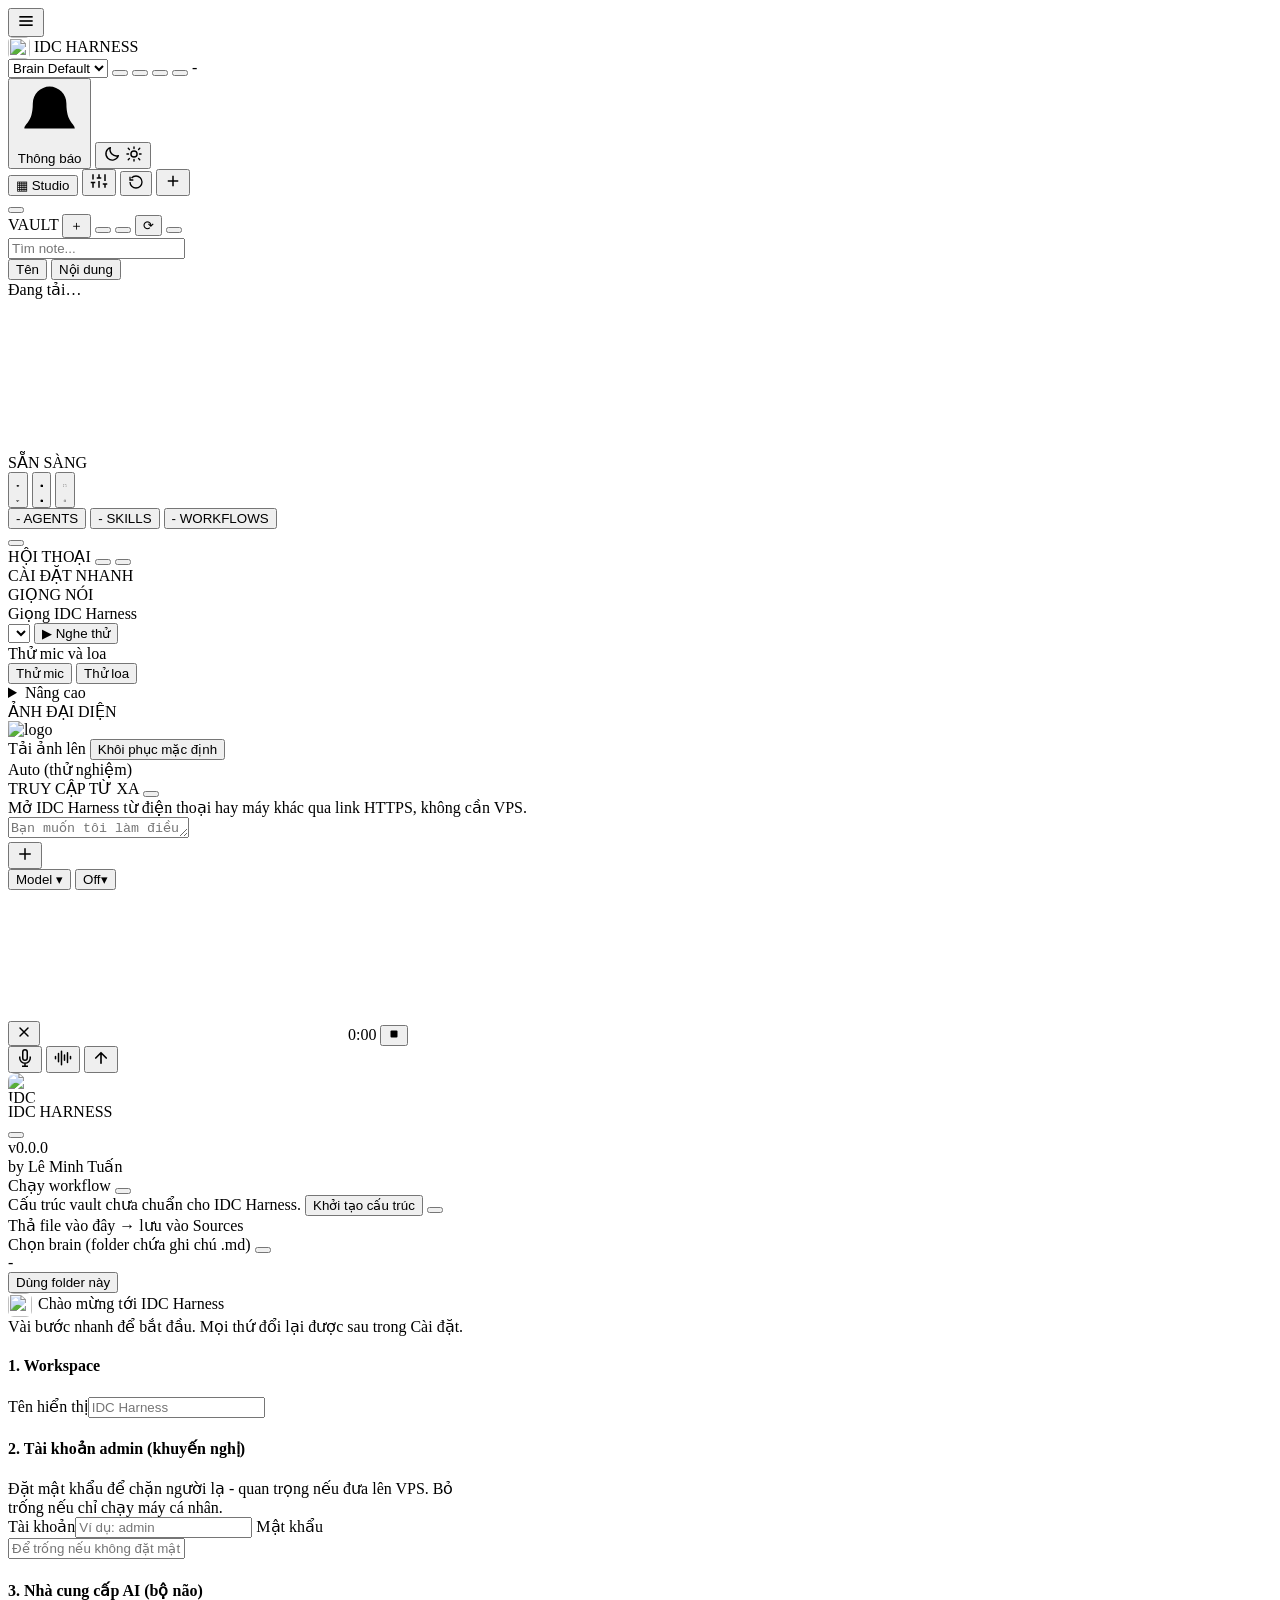
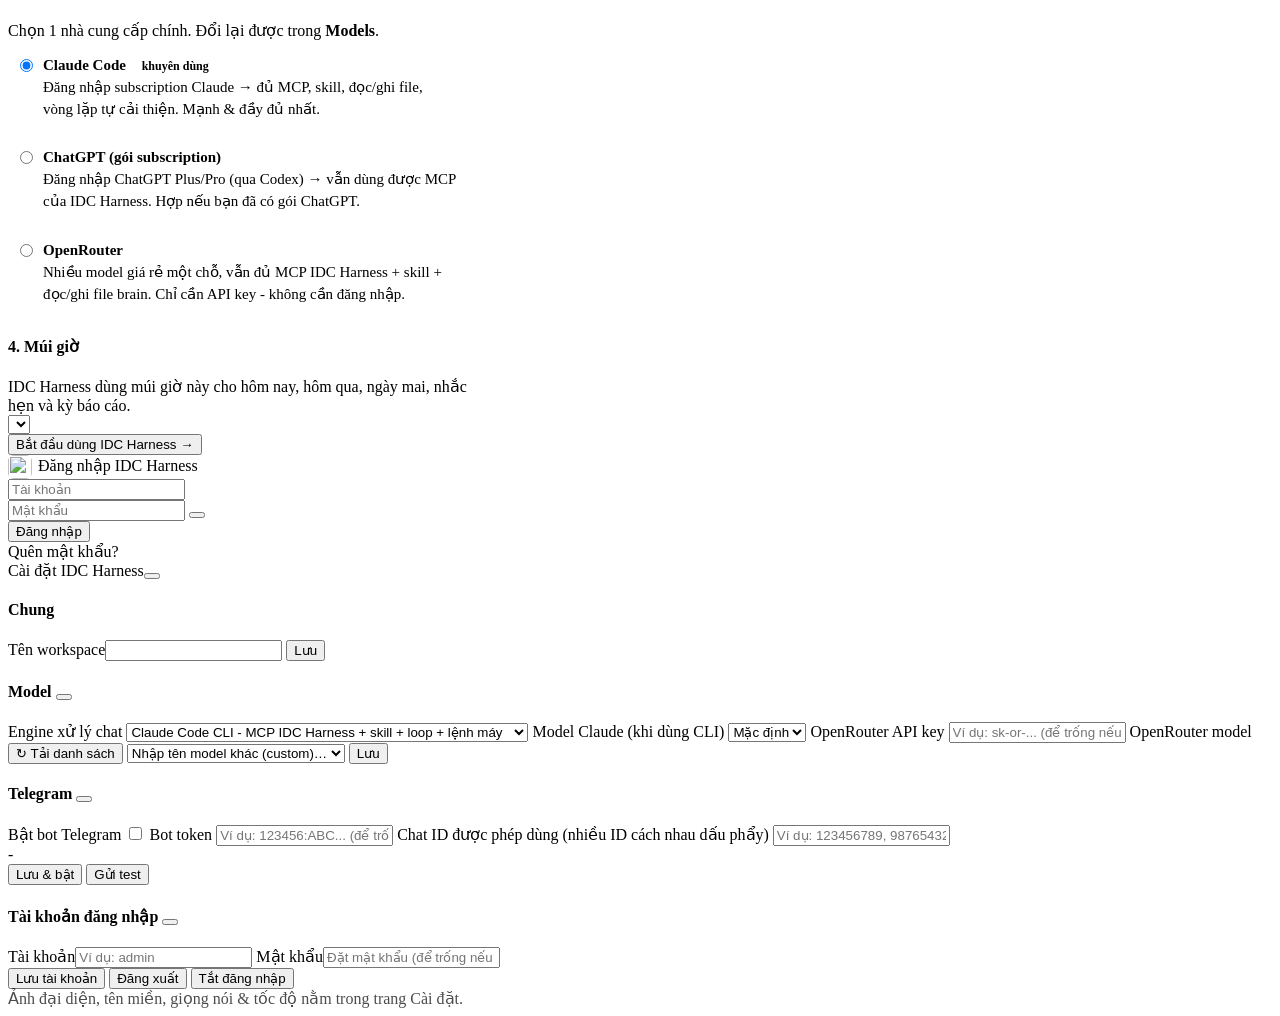
==== commit bfd779f6: "IDC Harness 1.0.0" ====
--- a/dashboard/index.html
+++ b/dashboard/index.html
@@ -7,7 +7,7 @@
        dưới); ở tab Safari thường iOS 10+ vẫn cho zoom bằng tay vì lý do accessibility, nên còn
        chặn thêm bằng touch-action trong style.css làm lớp thứ hai. -->
   <meta name="viewport" content="width=device-width, initial-scale=1.0, maximum-scale=1.0, user-scalable=no, viewport-fit=cover, interactive-widget=resizes-content">
-  <title>Javis OS</title>
+  <title>IDC Harness</title>
   <!-- Favicon = logo hiện tại (/brand-logo): mặc định theo logo.png, và tự đổi theo ảnh user tải lên. -->
   <link rel="icon" href="/brand-logo?v=5">
   <link rel="apple-touch-icon" href="/brand-logo?v=5">
@@ -19,7 +19,7 @@
   <meta name="apple-mobile-web-app-capable" content="yes">
   <meta name="mobile-web-app-capable" content="yes">
   <meta name="apple-mobile-web-app-status-bar-style" content="black-translucent">
-  <meta name="apple-mobile-web-app-title" content="Javis OS">
+  <meta name="apple-mobile-web-app-title" content="IDC Harness">
   <meta name="theme-color" content="#0e0e16">
   <!-- manifest.json khai icon PNG vuông 192/512 có sizes rõ ràng: đó là điều kiện để
        Chrome/Edge DESKTOP coi trang là cài được (icon "any" trên PNG bị coi là không hợp lệ
@@ -52,7 +52,7 @@
       </button>
       <!-- NHÓM TRÁI: thương hiệu + chọn brain + số liệu (bám trái) -->
       <div class="hud-top-left">
-        <div class="brand"><span class="brand-icon"><img src="/brand-logo" alt="" style="width:22px;height:22px;border-radius:5px;vertical-align:middle;object-fit:cover"></span> <span class="brand-text">JAVIS OS</span></div>
+        <div class="brand"><span class="brand-icon"><img src="/brand-logo" alt="" style="width:22px;height:22px;border-radius:5px;vertical-align:middle;object-fit:contain"></span> <span class="brand-text">IDC HARNESS</span></div>
         <!-- Select Brain: dời từ góc graph lên navbar -->
         <div class="orb-graph-ctl navbar-brain">
           <i data-ic="brain" class="brain-select-ico" data-ic-title="Bộ não đang chọn" data-i18n-title="top.brain_current"></i>
@@ -84,12 +84,12 @@
           <span class="notification-trigger-label" data-i18n="noti.label">Thông báo</span>
           <span class="notification-badge" id="notificationBadge" hidden>0</span>
         </button>
-        <!-- Cài Javis như app riêng (PWA). Ẩn mặc định: app.js chỉ hiện khi trình duyệt
+        <!-- Cài IDC Harness như app riêng (PWA). Ẩn mặc định: app.js chỉ hiện khi trình duyệt
              bắn beforeinstallprompt (Chrome/Edge desktop + Android) và chưa chạy standalone.
              Safari/iOS không có event này - bên đó vẫn là Share → Thêm vào MH chính. -->
         <button class="install-app-btn" id="installAppBtn" type="button" hidden
-                title="Cài Javis thành app riêng - mở từ Desktop/Dock, không lẫn giữa các tab" data-i18n-title="top.install_title"
-                aria-label="Cài Javis thành app riêng" data-i18n-aria="top.install">
+                title="Cài IDC Harness thành app riêng - mở từ Desktop/Dock, không lẫn giữa các tab" data-i18n-title="top.install_title"
+                aria-label="Cài IDC Harness thành app riêng" data-i18n-aria="top.install">
           <svg width="16" height="16" viewBox="0 0 24 24" fill="none" stroke="currentColor" stroke-width="2" aria-hidden="true">
             <rect x="2" y="3" width="20" height="14" rx="2"/>
             <path d="M8 21h8M12 17v4"/>
@@ -123,7 +123,7 @@
           </button>
           <!-- Nút loa ở đây đã BỎ (0.48.3): cùng một công tắc mà có tới ba chỗ bấm (header,
                thanh nhập chat, công tắc trong Cài đặt nhanh). Giữ lại đúng nút trên THANH NHẬP
-               (#ttsToggleBar) - nó nằm ngay cạnh chỗ người ta gõ, thấy được ở cả màn Javis lẫn
+               (#ttsToggleBar) - nó nằm ngay cạnh chỗ người ta gõ, thấy được ở cả màn IDC Harness lẫn
                trang Trò chuyện, và có ở màn hẹp. Chỗ trống này để dành cho hòm thư. -->
           <button class="hud-icon-btn" id="resetBtn" title="Reset hội thoại" data-i18n-title="top.reset">
             <svg width="16" height="16" viewBox="0 0 24 24" fill="none" stroke="currentColor" stroke-width="2">
@@ -147,7 +147,7 @@
       <div class="noti-head">
         <div>
           <div class="noti-title" data-i18n="noti.label">Thông báo</div>
-          <div class="noti-sub" id="notificationSummary" data-i18n="noti.summary">Cập nhật mới và tin từ Javis OS</div>
+          <div class="noti-sub" id="notificationSummary" data-i18n="noti.summary">Cập nhật mới và tin từ IDC Harness</div>
         </div>
         <div class="noti-head-actions">
           <button class="noti-text-btn" id="notificationReadAll" type="button" data-i18n="noti.read_all">Đọc tất cả</button>
@@ -163,7 +163,7 @@
         <button class="noti-tab" id="notiTabNews" type="button" role="tab" aria-selected="false">
           <span data-i18n="noti.tab_news">Tin tức</span><span class="noti-tab-count" id="notiTabNewsCount" hidden>0</span>
         </button>
-        <!-- 0.403.0: Javis Core's notification filter (each group's mode, per-kind rules, undo). -->
+        <!-- 0.403.0: IDC Harness Core's notification filter (each group's mode, per-kind rules, undo). -->
         <button class="noti-tab noti-tab-filter" id="notiTabFilter" type="button" role="tab" aria-selected="false">
           <span data-i18n="noti.filter_btn">Bộ lọc</span>
         </button>
@@ -176,7 +176,7 @@
       <div class="noti-push" id="notificationPush" hidden>
         <div class="noti-push-main">
           <span class="noti-push-title" data-i18n="noti.push">Thông báo đẩy</span>
-          <span class="noti-push-note" id="notificationPushNote" data-i18n="noti.push_note">Báo cả khi bạn không mở Javis</span>
+          <span class="noti-push-note" id="notificationPushNote" data-i18n="noti.push_note">Báo cả khi bạn không mở IDC Harness</span>
         </div>
         <button class="noti-text-btn" id="notificationPushTest" type="button" hidden data-i18n="noti.push_test">Gửi thử</button>
         <button class="noti-text-btn primary" id="notificationPushToggle" type="button" data-i18n="noti.push_on">Bật</button>
@@ -323,10 +323,10 @@
           </span>
         </div>
         <!-- MỨC DÙNG token đã DỜI xuống góc dưới-phải khung giữa (giải phóng chỗ cho khung chat). -->
-        <!-- Thanh gọi (call-bar.js, 0.65.18): hiện khi bấm mic gọi Javis. Nằm trong CHAT_NODE_IDS
+        <!-- Thanh gọi (call-bar.js, 0.65.18): hiện khi bấm mic gọi IDC Harness. Nằm trong CHAT_NODE_IDS
              (console.js) nên sang trang Trò chuyện là đi theo khung chat. -->
         <div class="call-bar" id="callBar" hidden></div>
-        <div class="transcript" id="chatArea" data-i18n-empty="chat.empty_hint" data-empty-hint="Nói hoặc gõ để bắt đầu hội thoại với Javis."></div>
+        <div class="transcript" id="chatArea" data-i18n-empty="chat.empty_hint" data-empty-hint="Nói hoặc gõ để bắt đầu hội thoại với IDC Harness."></div>
         <!-- Thanh #toolBar cũ ĐÃ BỎ: trạng thái "đang suy nghĩ / gọi tool" giờ hiện bằng
              chip hoạt động NGAY TRONG #chatArea (app.js showActivity) → tự đi theo cả khi
              phóng to chat workspace (chat-zoom chỉ dời #chatArea, trước đây toolBar bị bỏ lại). -->
@@ -357,7 +357,7 @@
             <div id="replyLangHost" data-settings-section="general"></div>
 
             <!-- GIỌNG NÓI (0.65.19, docs/dev/2026-10-voice-call-spec.md mục 5): MỘT thẻ, ba ô, mọi ô
-                 tự lưu khi đổi, không còn nút Lưu. Bấm mic là gọi Javis, nên những gì máy tự lo được
+                 tự lưu khi đổi, không còn nút Lưu. Bấm mic là gọi IDC Harness, nên những gì máy tự lo được
                  (bộ não giọng, tai nghe lại, ngôn ngữ nghe, im bao lâu thì gửi, ngắt lời bằng giọng,
                  nhịp hội thoại, đọc trả lời bằng giọng; từ 0.65.22 cả "Tập trung": im 30 giây thì ngắt
                  Live, nói là nối lại) không còn ô nhập. Giá trị đã lưu từ bản cũ
@@ -371,7 +371,7 @@
               <div class="vc-now" id="vcNow" role="status"></div>
               <div class="qs-field vc-field">
                 <div class="vc-lblcol">
-                  <label class="qs-lbl" for="vcVoice" id="vcVoiceLbl" data-i18n="settings.vc_voice">Giọng Javis</label>
+                  <label class="qs-lbl" for="vcVoice" id="vcVoiceLbl" data-i18n="settings.vc_voice">Giọng IDC Harness</label>
                   <div class="vc-sub" id="vcVoiceSub"></div>
                 </div>
                 <div class="v2-voice-row">
@@ -528,38 +528,13 @@
               <div id="resonanceAgents"></div>
             </div>
 
-            <div class="qs-block" data-settings-section="general">
-              <div class="popover-label" data-i18n="qs.domain">TÊN MIỀN & SSL</div>
-              <div class="opt-sub dom-intro" data-i18n="qs.domain_intro">Nhập tên miền để Javis kiểm tra DNS và hướng dẫn bật HTTPS theo đúng môi trường đang chạy.</div>
-              <div class="dom-field">
-                <input id="setDomain" placeholder="Ví dụ: javis.tencuaban.com" data-i18n-ph="qs.domain_ph" autocomplete="off" spellcheck="false">
-                <button class="gcard-btn" id="saveDomain" data-i18n="qs.domain_save">Lưu &amp; kiểm tra</button>
-              </div>
-              <div class="dom-status" id="domStatusRow" style="display:none">
-                <span class="dom-badge" id="dnsBadge" data-i18n="qs.dns_checking">DNS: đang kiểm tra</span>
-                <span class="dom-badge" id="sslBadge" data-i18n="qs.ssl_checking">SSL: đang kiểm tra</span>
-              </div>
-              <div class="dom-ssl" id="domSslRow" style="display:none">
-                <!-- Nhãn nút này do branding.js đặt theo trạng thái (Bật SSL / Kích hoạt lại), nên
-                     KHÔNG gắn data-i18n: applyDom() quét lại DOM mỗi lần đổi ngôn ngữ và sẽ ghi đè
-                     nhãn động bằng nhãn tĩnh, tức nút nói sai một nửa thời gian. Giống nút #themeToggle. -->
-                <button class="gcard-btn" id="sslToggle">Bật SSL</button>
-                <button class="gcard-btn ghost" id="checkDomain" data-i18n="qs.recheck">Kiểm tra lại</button>
-              </div>
-              <div id="domainGuide" class="dom-guide" style="display:none"></div>
-              <div class="opt-sub" id="domainStatus"></div>
-              <div class="dom-docs">
-                <a href="https://github.com/blogminhquy/javis-os/blob/main/docs/15-thuong-hieu-ten-mien.md" target="_blank" rel="noopener" data-i18n="qs.domain_docs">Hướng dẫn cài tên miền ↗</a>
-                <a href="https://github.com/blogminhquy/javis-os/blob/main/DEPLOY.md" target="_blank" rel="noopener" data-i18n="qs.deploy_docs">Hướng dẫn deploy/SSL ↗</a>
-              </div>
-            </div>
-
+            
             <!-- Remote access through the built-in Cloudflare Tunnel (0.242.0). remote-access.js draws #raBox from
                  /remote-access/status; the server downloads and supervises cloudflared (remote_tunnel.py). -->
             <div class="qs-block" data-settings-section="general" id="remoteAccessBlock">
               <div class="popover-label"><span data-i18n="ra.title">TRUY CẬP TỪ XA</span> <button type="button" class="info-i" aria-expanded="false" aria-label="Xem giải thích" title="Xem giải thích" data-i18n-aria="info.more" data-i18n-title="info.more"><i data-ic="info"></i></button></div>
-              <div class="info-body" hidden data-i18n="ra.intro_long">Javis tự tải và chạy cloudflared (công cụ chính thức, miễn phí của Cloudflare) ngay trên máy này.</div>
-              <div class="opt-sub" data-i18n="ra.sub">Mở Javis từ điện thoại hay máy khác qua link HTTPS, không cần VPS.</div>
+              <div class="info-body" hidden data-i18n="ra.intro_long">IDC Harness tự tải và chạy cloudflared (công cụ chính thức, miễn phí của Cloudflare) ngay trên máy này.</div>
+              <div class="opt-sub" data-i18n="ra.sub">Mở IDC Harness từ điện thoại hay máy khác qua link HTTPS, không cần VPS.</div>
               <div id="raBox" class="ra"></div>
             </div>
 
@@ -636,7 +611,7 @@
             <path d="M19 10v2a7 7 0 0 1-14 0v-2M12 19v4M8 23h8"/>
           </svg>
         </button>
-        <button type="button" class="mic-big" id="voiceBtn" title="Đàm thoại: nói chuyện trực tiếp với Javis" data-i18n-title="bar.mic" aria-label="Đàm thoại: nói chuyện trực tiếp với Javis" data-i18n-aria="bar.mic">
+        <button type="button" class="mic-big" id="voiceBtn" title="Đàm thoại: nói chuyện trực tiếp với IDC Harness" data-i18n-title="bar.mic" aria-label="Đàm thoại: nói chuyện trực tiếp với IDC Harness" data-i18n-aria="bar.mic">
           <svg width="18" height="18" viewBox="0 0 24 24" fill="none" stroke="currentColor" stroke-width="2" stroke-linecap="round">
             <path d="M2 10v3M6 6v11M10 3v18M14 8v7M18 5v13M22 10v3"/>
           </svg>
@@ -666,7 +641,7 @@
       <!-- Dấu ấn và CHỮ tách làm hai ô: pet.js thay ruột của .brand-mark bằng khuôn mặt linh
            vật (xem veDauAn), nên chữ phải nằm ngoài ô đó, không thì mỗi lần đổi hình dáng hay
            bảng màu là chữ bị xoá theo. .brand .brand-icon trên thanh trên cũng cùng vai trò. -->
-      <div class="rail-brand"><span class="brand-mark"><img src="/brand-logo" alt="Javis" style="width:30px;height:30px;border-radius:8px;display:block;object-fit:cover"></span><span class="rail-brand-text">JAVIS <i>OS</i></span></div>
+      <div class="rail-brand"><span class="brand-mark"><img src="/brand-logo" alt="IDC Harness" style="width:30px;height:30px;border-radius:8px;display:block;object-fit:contain"></span><span class="rail-brand-text">IDC HARNESS</span></div>
     </div>
     <!-- GIỮA cuộn được - gom theo nhóm; nhóm foot (Hệ thống) tự ghim xuống đáy -->
     <div class="rail-nav">
@@ -703,7 +678,7 @@
               x-html="$store.nav.collapseIcon"></button>
       <div class="rf-meta">
         <div class="rf-ver" id="railVersion">v0.0.0</div>
-        <a class="rf-author" href="https://javisos.com" target="_blank" rel="noopener">by Javis Foundation</a>
+        <span class="rf-author">by Lê Minh Tuấn</span>
       </div>
     </div>
   </nav>
@@ -738,7 +713,7 @@
   <!-- Vault structure banner -->
   <div class="vault-banner" id="vaultBanner">
     <i class="vb-icon" data-ic="triangle-alert"></i>
-    <span class="vb-text" id="vbText" data-i18n="vbanner.text">Cấu trúc vault chưa chuẩn cho Javis.</span>
+    <span class="vb-text" id="vbText" data-i18n="vbanner.text">Cấu trúc vault chưa chuẩn cho IDC Harness.</span>
     <button class="vb-init" id="vbInit" data-i18n="vbanner.init">Khởi tạo cấu trúc</button>
     <button class="vb-close" id="vbClose"><i data-ic="x"></i></button>
   </div>
@@ -767,7 +742,7 @@
   <!-- Bộ cài đặt lần đầu (hiện khi chưa setup_done) -->
   <div class="modal-overlay" id="setupWizard">
     <div class="settings-modal" style="max-width:460px">
-      <div class="fm-head"><img src="/brand-logo" alt="" style="width:24px;height:24px;border-radius:6px;vertical-align:middle;margin-right:6px;object-fit:cover"><span data-i18n="wz.welcome">Chào mừng tới Javis</span></div>
+      <div class="fm-head"><img src="/brand-logo" alt="" style="width:24px;height:24px;border-radius:6px;vertical-align:middle;margin-right:6px;object-fit:contain"><span data-i18n="wz.welcome">Chào mừng tới IDC Harness</span></div>
       <div class="settings-body">
         <style>
         .wz-prov{display:flex;flex-direction:column;gap:8px;margin-top:6px}
@@ -786,7 +761,7 @@
         <div class="set-note"><span data-i18n="wz.intro">Vài bước nhanh để bắt đầu. Mọi thứ đổi lại được sau trong</span> <i data-ic="settings"></i> <span data-i18n="page.settings.label">Cài đặt</span>.</div>
         <div class="set-sec">
           <h4 data-i18n="wz.s1">1. Workspace</h4>
-          <label data-i18n="wz.ws_name">Tên hiển thị</label><input id="wzWsName" placeholder="Javis OS">
+          <label data-i18n="wz.ws_name">Tên hiển thị</label><input id="wzWsName" placeholder="IDC Harness">
         </div>
         <div class="set-sec">
           <h4><span data-i18n="wz.s2">2. Tài khoản admin</span> <span class="dim" data-i18n="wz.s2_rec">(khuyến nghị)</span></h4>
@@ -806,12 +781,12 @@
             <label class="wz-card" data-prov="openai-oauth">
               <input type="radio" name="wzprov" value="openai-oauth">
               <div><b><i data-ic="message-circle"></i> <span data-i18n="wz.prov_gpt_name">ChatGPT (gói subscription)</span></b>
-                <div class="wz-pdesc" data-i18n="wz.prov_gpt">Đăng nhập ChatGPT Plus/Pro (qua Codex) → vẫn dùng được MCP của Javis. Hợp nếu bạn đã có gói ChatGPT.</div></div>
+                <div class="wz-pdesc" data-i18n="wz.prov_gpt">Đăng nhập ChatGPT Plus/Pro (qua Codex) → vẫn dùng được MCP của IDC Harness. Hợp nếu bạn đã có gói ChatGPT.</div></div>
             </label>
             <label class="wz-card" data-prov="openrouter">
               <input type="radio" name="wzprov" value="openrouter">
               <div><b><i data-ic="globe"></i> OpenRouter</b>
-                <div class="wz-pdesc" data-i18n="wz.prov_or">Nhiều model giá rẻ một chỗ, vẫn đủ MCP Javis + skill + đọc/ghi file brain. Chỉ cần API key - không cần đăng nhập.</div></div>
+                <div class="wz-pdesc" data-i18n="wz.prov_or">Nhiều model giá rẻ một chỗ, vẫn đủ MCP IDC Harness + skill + đọc/ghi file brain. Chỉ cần API key - không cần đăng nhập.</div></div>
             </label>
           </div>
           <div id="wzOrKey" style="display:none">
@@ -822,11 +797,11 @@
         </div>
         <div class="set-sec">
           <h4 data-i18n="wz.s4">4. Múi giờ</h4>
-          <div class="set-note" data-i18n="wz.tz_note">Javis dùng múi giờ này cho hôm nay, hôm qua, ngày mai, nhắc hẹn và kỳ báo cáo.</div>
+          <div class="set-note" data-i18n="wz.tz_note">IDC Harness dùng múi giờ này cho hôm nay, hôm qua, ngày mai, nhắc hẹn và kỳ báo cáo.</div>
           <select id="wzTz" aria-label="Múi giờ" data-i18n-aria="wz.s4"></select>
           <div class="set-note" id="wzTzNow"></div>
         </div>
-        <div class="set-actions"><button class="s-btn" id="wzFinish" data-i18n="wz.start">Bắt đầu dùng Javis →</button></div>
+        <div class="set-actions"><button class="s-btn" id="wzFinish" data-i18n="wz.start">Bắt đầu dùng IDC Harness →</button></div>
         <div class="auth-err" id="wzErr"></div>
       </div>
     </div>
@@ -835,7 +810,7 @@
   <!-- Đăng nhập (chỉ hiện khi admin đã đặt mật khẩu & chưa đăng nhập) -->
   <div class="modal-overlay" id="authOverlay">
     <div class="folder-modal auth-modal">
-      <div class="fm-head"><img src="/brand-logo" alt="" style="width:24px;height:24px;border-radius:6px;vertical-align:middle;margin-right:6px;object-fit:cover"><span id="authTitle" data-i18n="auth.title">Đăng nhập Javis</span></div>
+      <div class="fm-head"><img src="/brand-logo" alt="" style="width:24px;height:24px;border-radius:6px;vertical-align:middle;margin-right:6px;object-fit:contain"><span id="authTitle" data-i18n="auth.title">Đăng nhập IDC Harness</span></div>
       <div class="auth-body">
         <input id="authUser" placeholder="Tài khoản" data-i18n-ph="common.account" autocomplete="username">
         <div class="auth-pw">
@@ -858,7 +833,7 @@
         <div class="auth-reset" id="authResetInfo" style="display:none">
           <span data-i18n="auth.reset1">Mở file</span> <code>server/settings.json</code><span data-i18n="auth.reset2">, xóa khối</span> <code>"auth"</code> <span data-i18n="auth.reset3">(hoặc đặt rỗng), rồi chạy</span>
           <code>stop-javis.bat</code> → <code>start-javis.vbs</code>. <span data-i18n="auth.reset4">Mở lại sẽ về bộ cài đặt để tạo tài khoản mới.</span>
-          <div class="auth-reset-srv" data-i18n="auth.reset_server">Chạy trên máy chủ (Docker, Hostinger): đổi JAVIS_ADMIN_PASSWORD trong Environment rồi Redeploy. Javis đặt lại mật khẩu theo giá trị mới, 2FA giữ nguyên.</div>
+          <div class="auth-reset-srv" data-i18n="auth.reset_server">Chạy trên máy chủ (Docker, Hostinger): đổi JAVIS_ADMIN_PASSWORD trong Environment rồi Redeploy. IDC Harness đặt lại mật khẩu theo giá trị mới, 2FA giữ nguyên.</div>
         </div>
       </div>
     </div>
@@ -867,7 +842,7 @@
   <!-- Cài đặt -->
   <div class="modal-overlay" id="settingsOverlay">
     <div class="settings-modal">
-      <div class="fm-head"><span><i data-ic="settings"></i> <span data-i18n="setm.title">Cài đặt Javis</span></span><button class="fm-close" id="settingsClose"><i data-ic="x"></i></button></div>
+      <div class="fm-head"><span><i data-ic="settings"></i> <span data-i18n="setm.title">Cài đặt IDC Harness</span></span><button class="fm-close" id="settingsClose"><i data-ic="x"></i></button></div>
       <div class="settings-body">
         <div class="set-sec">
           <h4 data-i18n="setm.general">Chung</h4>
@@ -879,8 +854,8 @@
           <div class="info-body" hidden data-i18n="setm.or_note">Danh sách model tải động từ OpenRouter. Không thấy model cần? Chọn "Nhập tên khác" rồi gõ chính xác id. OpenRouter sẽ kích hoạt ở bản kế (P2).</div>
           <label data-i18n="setm.engine">Engine xử lý chat</label>
           <select id="setEngine">
-            <option value="cli" data-i18n="setm.engine_cli">Claude Code CLI - MCP Javis + skill + loop + lệnh máy</option>
-            <option value="openrouter" data-i18n="setm.engine_or">OpenRouter - MCP Javis + skill + loop (không lệnh máy)</option>
+            <option value="cli" data-i18n="setm.engine_cli">Claude Code CLI - MCP IDC Harness + skill + loop + lệnh máy</option>
+            <option value="openrouter" data-i18n="setm.engine_or">OpenRouter - MCP IDC Harness + skill + loop (không lệnh máy)</option>
           </select>
           <label data-i18n="setm.claude_model">Model Claude (khi dùng CLI)</label>
           <!-- Danh sách nạp động từ /provider/models (app.js: loadClaudeModels). Mấy option
@@ -897,7 +872,7 @@
         </div>
         <div class="set-sec">
           <h4>Telegram <button type="button" class="info-i" aria-expanded="false" aria-label="Xem giải thích" title="Xem giải thích" data-i18n-aria="info.more" data-i18n-title="info.more"><i data-ic="info"></i></button></h4>
-          <div class="info-body" hidden data-i18n="setm.tg_note">Nhắn Telegram ↔ Javis. Dùng đúng engine đang chọn (CLI thì có cả MCP để hỏi doanh thu/ads qua điện thoại). Có thể dùng lại token bot Morning Briefing.</div>
+          <div class="info-body" hidden data-i18n="setm.tg_note">Nhắn Telegram ↔ IDC Harness. Dùng đúng engine đang chọn (CLI thì có cả MCP để hỏi doanh thu/ads qua điện thoại). Có thể dùng lại token bot Morning Briefing.</div>
           <label class="loop-row" style="padding:0"><span data-i18n="setm.tg_on">Bật bot Telegram</span>
             <label class="toggle"><input type="checkbox" id="setTgEnabled"><span></span></label></label>
           <label>Bot token <span class="dim" id="setTgHint"></span></label>
@@ -912,7 +887,7 @@
         </div>
         <div class="set-sec">
           <h4><span data-i18n="setm.auth">Tài khoản đăng nhập</span> <button type="button" class="info-i" aria-expanded="false" aria-label="Xem giải thích" title="Xem giải thích" data-i18n-aria="info.more" data-i18n-title="info.more"><i data-ic="info"></i></button></h4>
-          <div class="info-body" hidden data-i18n="setm.auth_note">Đặt mật khẩu để chặn người lạ khi đưa Javis lên VPS. Lưu ý: trên VPS nên chạy sau HTTPS (reverse proxy).</div>
+          <div class="info-body" hidden data-i18n="setm.auth_note">Đặt mật khẩu để chặn người lạ khi đưa IDC Harness lên VPS. Lưu ý: trên VPS nên chạy sau HTTPS (reverse proxy).</div>
           <div class="set-note" id="setAuthState"></div>
           <label data-i18n="common.account">Tài khoản</label><input id="setAuthUser" placeholder="Ví dụ: admin" data-i18n-ph="wz.user_ph">
           <!-- Mật khẩu hiện tại: chỉ hiện khi ĐÃ có tài khoản (app.js refreshAuthRow bật lên).
@@ -948,7 +923,6 @@
        LUÔN mới: một người gác cổng cũ theo thì không gác được gì. Đứng ngay đây để
        bắt được cả trường hợp một file phía dưới hỏng vì đang chạy bản cũ. -->
   <script src="/static/freshness.js"></script>
-  <!-- Opened by IP on a Hostinger VPS: move to the verified https link of this VPS (auto-domain.js, 0.302.0). -->
   <!-- Hộp đen lỗi giao diện (loi-may-khach.js, 0.416.0): đứng sớm để bắt được lỗi của mọi file phía dưới. -->
   <script src="/static/loi-may-khach.js?v=1"></script>
   <!-- Gộp các lượt đọc trùng nhau lúc mở app (fetch-gop.js, 0.416.0). Đứng trước mọi file gọi máy chủ. -->
@@ -973,15 +947,10 @@
   "/static/inbox-v5.css?v=12",
   "/static/inbox-compact.css?v=4",
   "/static/date-range.css?v=1",
-  "/static/chatbots-reply-policy.js?v=1",
-  "/static/chatbots-try.js?v=1",
-  "/static/chatbots.js?v=20",
   "/static/conversations-filters.js?v=6",
   "/static/date-range.js?v=1",
   "/static/inbox-v5.js?v=4",
-  "/static/inbox-channels.js?v=5",
-  "/static/inbox-stats.js?v=4",
-  "/static/conversations.js?v=27"
+  "/static/inbox-channels.js?v=5"
  ],
  "usage": [
   "/static/usage.js?v=3"
@@ -999,7 +968,6 @@
  ]
 }</script>
   <script src="/static/nap-cham.js?v=1"></script>
-  <script src="/static/auto-domain.js?v=1"></script>
   <script src="/static/i18n/index.js?v=2"></script>
   <script src="/static/vendor/lucide-icons.js?v=17"></script>
   <script src="/static/icons.js?v=2"></script>
@@ -1102,7 +1070,7 @@
   <script src="/static/remote-access.js?v=2"></script>
   <script src="/static/chat-zoom.js?v=6"></script>
   <script src="/static/brains-ui.js?v=9"></script>
-  <!-- Brain picker drawn by Javis over #graphSource (0.431.0): after brains-ui.js and app.js. -->
+  <!-- Brain picker drawn by IDC Harness over #graphSource (0.431.0): after brains-ui.js and app.js. -->
   <script src="/static/brain-picker.js?v=1"></script>
   <!-- One Reorder box (drag or arrows) for projects, pinned chats and tags (0.454.0). Before sessions-ui.js. -->
   <script src="/static/reorder-dialog.js?v=1"></script>
@@ -1118,7 +1086,7 @@
   <script src="/static/pulse-seen.js?v=1"></script>
   <!-- Tag filter bar and tag picker shared by Cộng sự and Team (0.195.0): load BEFORE workspace.js and teams.js. -->
   <script src="/static/tag-picker.js?v=1"></script>
-  <!-- Model row of the Javis Core card (0.461.0): uses window.JavisModelList, workspace.js calls window.JavisCoreModel. -->
+  <!-- Model row of the IDC Harness Core card (0.461.0): uses window.JavisModelList, workspace.js calls window.JavisCoreModel. -->
   <script src="/static/core-model.js?v=1"></script>
   <script src="/static/workspace.js?v=35"></script>
   <!-- Hộp chọn thành viên kiểu Zalo (0.142.0): nạp TRƯỚC teams.js, teams.js gọi window.JavisTeamPicker. -->
@@ -1143,7 +1111,7 @@
   <!-- Phần đọc cấu hình của form "Tự thêm MCP" (thuần, có test node). Nạp TRƯỚC console.js. -->
   <script src="/static/mcp-form-parse.js?v=1"></script>
   <!-- Webhooks section of the Work page (0.198.0): load BEFORE console.js, which mounts window.JavisWebhooks. -->
-  <!-- Health section of the Work page (0.199.0): incidents Javis Core handles and the read-only scan. -->
+  <!-- Health section of the Work page (0.199.0): incidents IDC Harness Core handles and the read-only scan. -->
   <script src="/static/health-panel.js?v=1"></script>
   <!-- Watch tab of the Recurring work page (0.239.0): token-free web page watching (server/web_watch.py). -->
   <script src="/static/web-watch.js?v=3"></script>
@@ -1155,9 +1123,6 @@
   <script src="/static/brain-view.js?v=1"></script>
   <script src="/static/push.js?v=3"></script>
   <script src="/static/install-nudge.js?v=2"></script>
-  <!-- Mời tặng sao GitHub (0.324.0): thẻ hiện ở khoảnh khắc vui, xem server/star_nudge.py. -->
-  <link rel="stylesheet" href="/static/star-nudge.css?v=3">
-  <script src="/static/star-nudge.js?v=2"></script>
   <script src="/static/notifications.js?v=11"></script>
   <!-- Linh vật ở mép màn hình. Nạp SAU app.js vì nó chỉ được app.js gọi vào
        (setOrbState -> JavisPet.setState), và sau console.js để trang Cài đặt vẽ được thẻ chọn. -->
